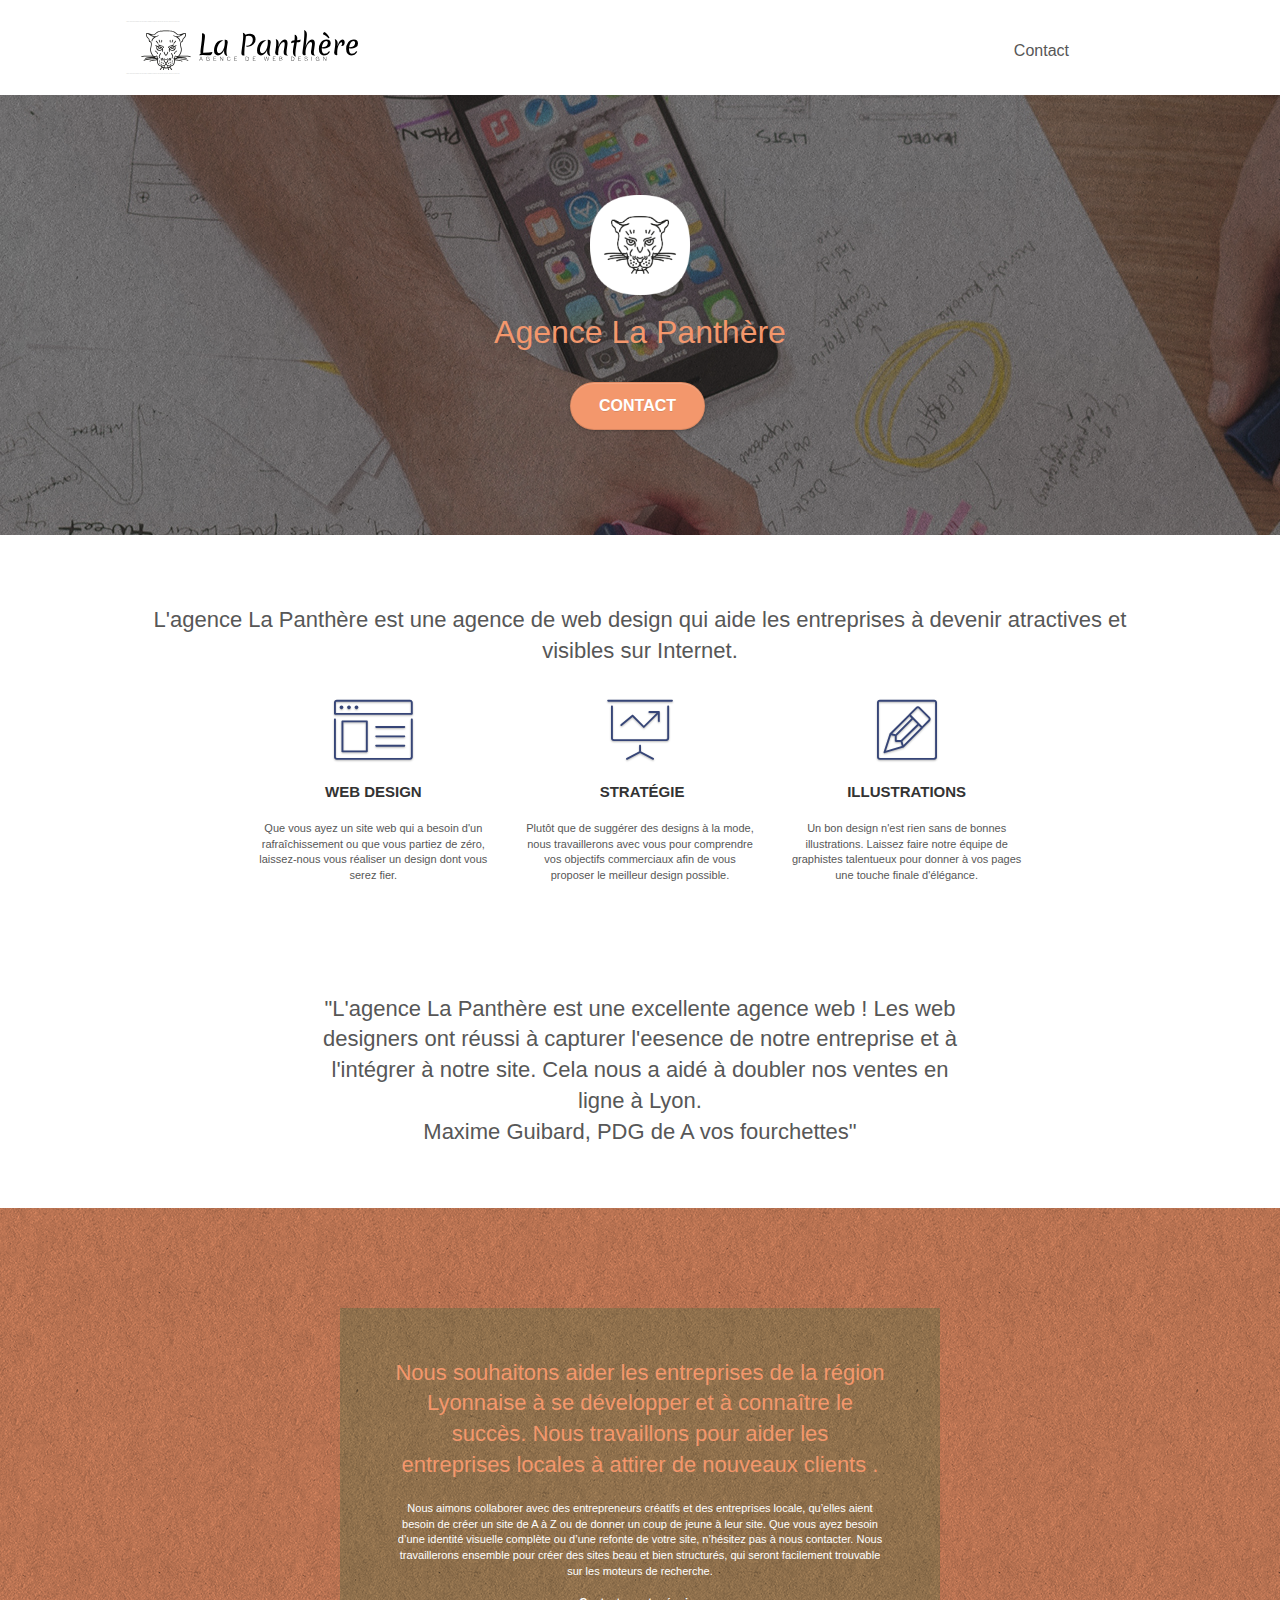
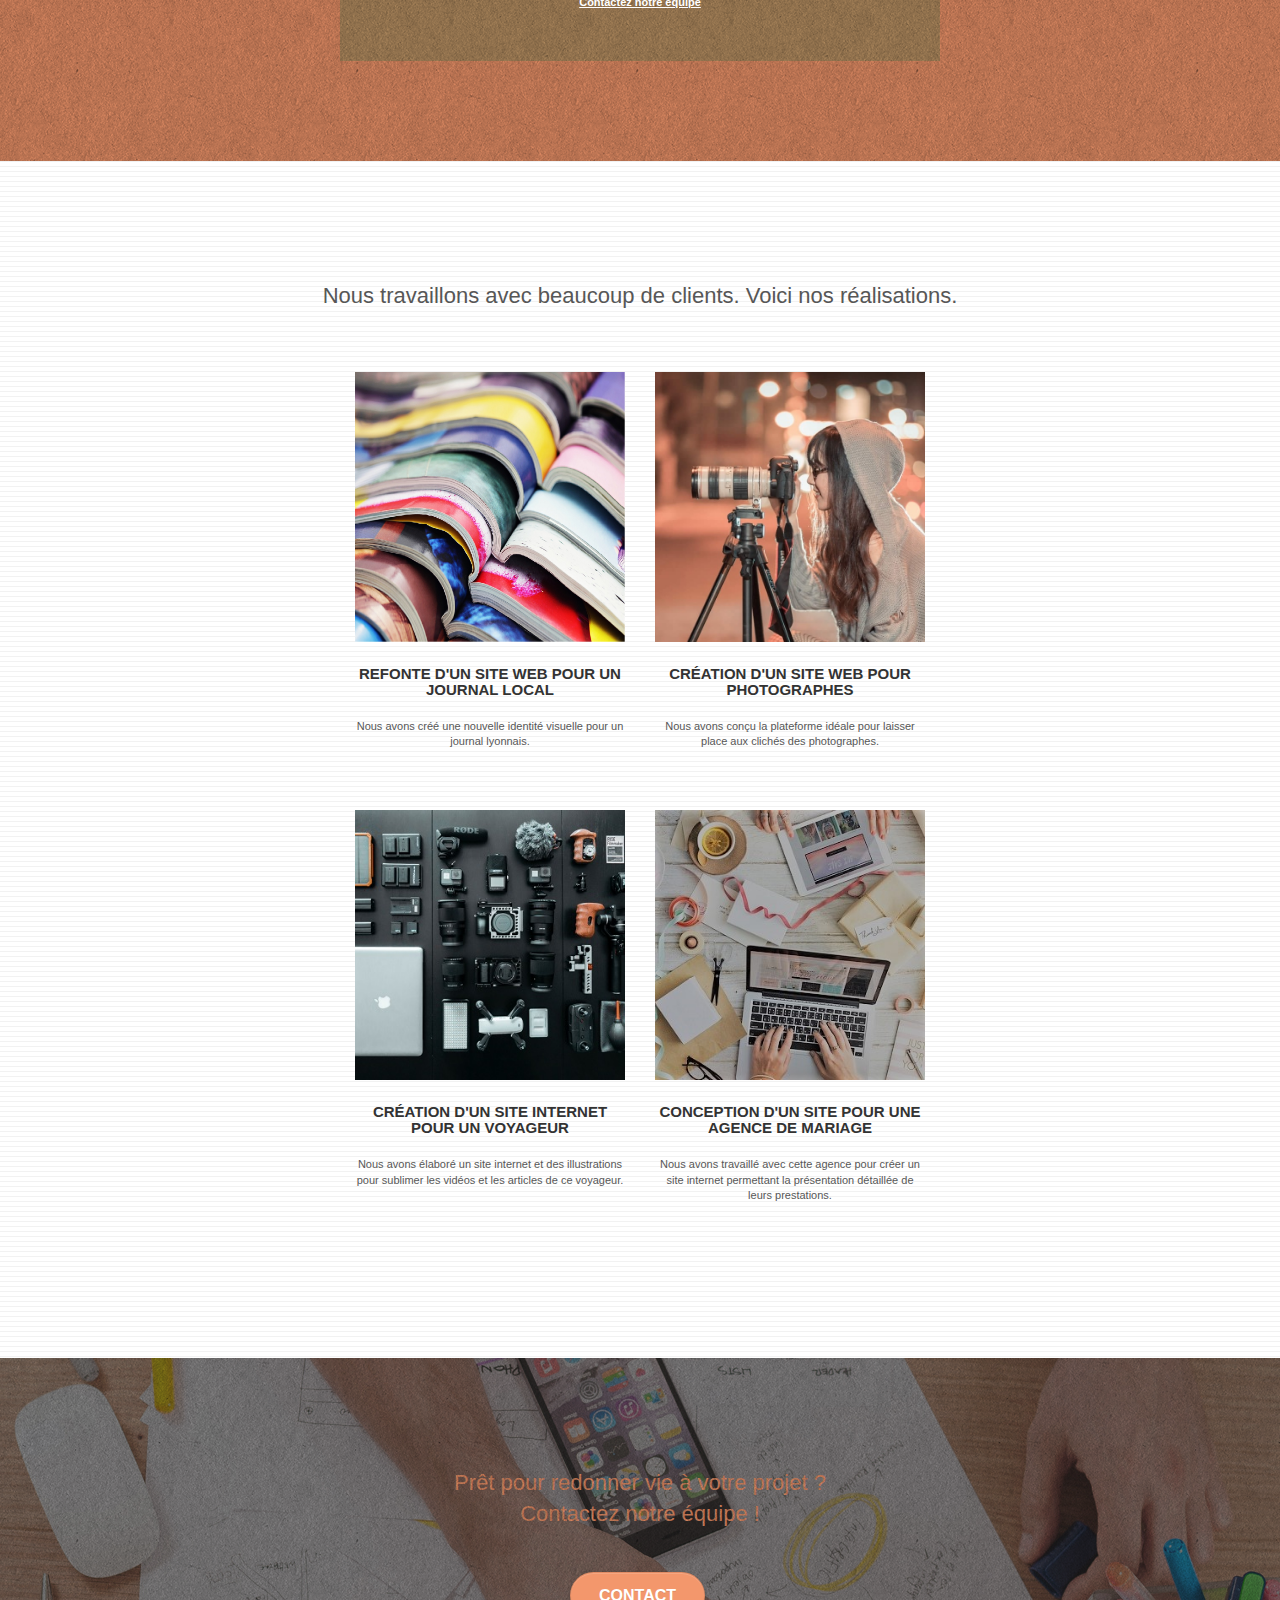
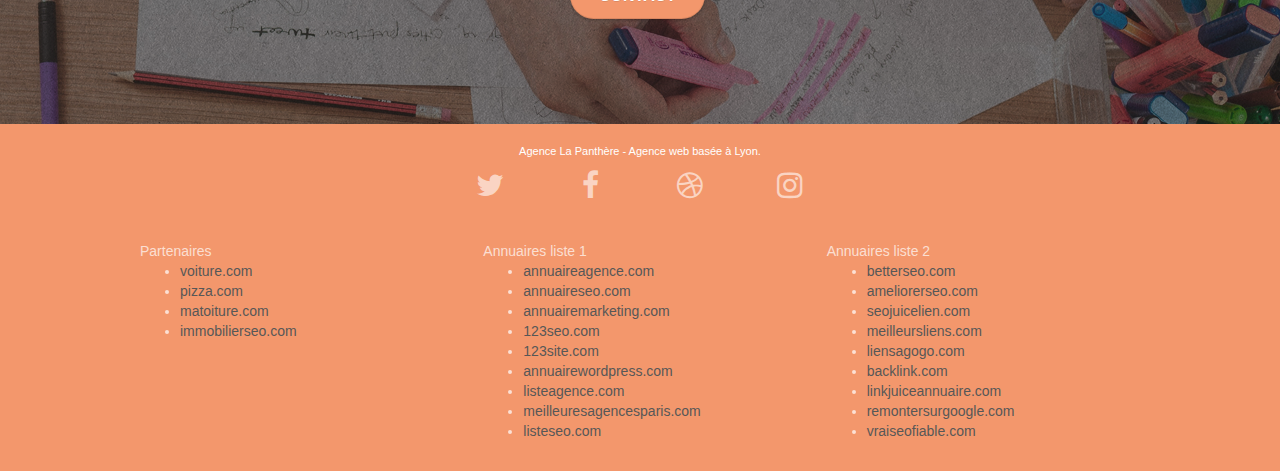
==== index.html @ 924c0bdb "Modification des balises alt des images" ====
<!doctype html>
<html lang="Default">
<head>
    <meta charset="utf-8">
    <meta name="keywords" content="seo, google, site web, site internet, agence design paris, agence design, agence design,agence design,agence design,agence design,agence design,agence design,agence design,agence design">
    <meta name="robots" content="index"/>
    <meta name="viewport" content="width=device-width, initial-scale=1.0, viewport-fit=cover">
    <link rel="shortcut icon" type="image/png" href="favicon.jpg">
    
	<link rel="stylesheet" type="text/css" href="./css/bootstrap.css">
	<link rel="stylesheet" type="text/css" href="style.css">
	<link rel="stylesheet" type="text/css" href="./css/font-awesome.css">
	<link rel="stylesheet" type="text/css" href="./css/et-line.css">
	
    
	<script src="./js/jquery-2.1.0.js"></script>
	<script src="./js/bootstrap.js"></script>
	<script src="./js/blocs.js"></script>
	<script src="./js/jquery.touchSwipe.js" defer></script>
	<script src="./js/gmaps.js"></script>

    <title>La Panthère - Agence de Webdesign Lyon</title>
	<meta name="description" content="Vous souhaitez créer et optimiser votre site internet ? Notre agence de webdesign lyonnaise vous accompagne dans la création de votre site, du design au référencement en passant par l'identité visuelle.">
    
<!-- Analytics -->
 
<!-- Analytics END -->
    
</head>
<body>
<!-- Principal conteneur -->
<div class="page-container">
    
<!-- bloc-0 -->
<div class="bloc bgc-white l-bloc " id="bloc-0">
	<div class="container bloc-sm">

		<nav class="navbar row">
			<div class="navbar-header">
				<div class="keywords" style="color:#cccccc;font-size:1px;">Agence web à paris, stratégie web, web design, illustrations, design de site web, site web, web, internet, site internet, site</div>
				<a class="navbar-brand" href="index.html"><img src="img/agence-la-panthere-monochrome.svg" alt="Logo de l'agence La Panthère avec une tête de panthère" height="40" /></a>
				<div class="keywords" style="color:#cccccc;font-size:1px;">Agence web à paris, stratégie web, web design, illustrations, design de site web, site web, web, internet, site internet, site</div>
				<button id="nav-toggle" type="button" class="ui-navbar-toggle navbar-toggle" data-toggle="collapse" data-target=".navbar-1">
					<span class="sr-only">Toggle navigation</span><span class="icon-bar"></span><span class="icon-bar"></span><span class="icon-bar"></span>
				</button>
			</div>
			<div class="collapse navbar-collapse navbar-1 special-dropdown-nav">
				<ul class="site-navigation nav navbar-nav">
					<li>
						<a href="contact.html">Contact</a>
					</li>
				</ul>
			</div>
		</nav>
	</div>
</div>
<!-- bloc-0 END -->

<!-- bloc-1-presentation -->
<div class="bloc bgc-dark-slate-blue bg-banniere d-bloc bg-t-edge bloc-bg-texture texture-paper b-parallax" id="bloc-1-hero">
	<div class="container bloc-lg">
		<div class="row tight-width-whitespace">
			<div class="col-sm-12">
				<img src="img/logo.png" class="center-block image-resize-mode" width="100" alt="Logo de l'agence La Panthère avec une tête de panthère" />
				<h1 class="text-center hero-bloc-text tc-white ">
					Agence La Panthère
				</h1>
				<div class="text-center">
					<a href="contact.html" class="btn btn-lg btn-clean btn-rd cta-hero btn-atomic-tangerine" id="cta-hero">Contact</a>
				</div>
			</div>
		</div>
	</div>
</div>
<!-- bloc-1-presentation END -->

<!-- bloc-2-services -->
<div class="bloc bgc-white l-bloc" id="bloc-2-services">
	<div class="container bloc-md">
		<div class="row">
			<div class="col-sm-12 text-center">
				<h2> L'agence La Panthère est une agence de web design qui aide les entreprises à devenir atractives et visibles sur Internet.</h2>
			</div>
		</div>
		<div class="row voffset-lg med-width-whitespace">
			<div class="col-sm-4">
				<div class="text-center">
					<span class="et-icon-browser sm-shadow icon-dark-slate-blue icons icon-lg"></span>
				</div>
				<h3 class="mg-md text-center">
					Web design
				</h3>
				<p class="text-center ">
					Que vous ayez un site web qui a besoin d'un rafraîchissement ou que vous partiez de zéro, laissez-nous vous réaliser un design dont vous serez fier.
				</p>
			</div>
			<div class="col-sm-4">
				<div class="text-center">
					<span class="et-icon-presentation sm-shadow icon-dark-slate-blue icons icon-lg"></span>
				</div>
				<h3 class="mg-md text-center">
					&nbsp;Stratégie
				</h3>
				<p class="text-center ">
					Plutôt que de suggérer des designs à la mode, nous travaillerons avec vous pour comprendre vos objectifs commerciaux afin de vous proposer le meilleur design possible.<br>
				</p>
			</div>
			<div class="col-sm-4">
				<div class="text-center">
					<span class="et-icon-edit sm-shadow icon-dark-slate-blue icons icon-lg"></span>
				</div>
				<h3 class="mg-md text-center">
					Illustrations
				</h3>
				<p class="text-center ">
					Un bon design n'est rien sans de bonnes illustrations. Laissez faire notre équipe de graphistes talentueux pour donner à vos pages une touche finale d'élégance.
				</p>
			</div>
		</div>
		<div class="row voffset-lg voffset">
			<div class="col-xs-12 col-md-8 col-md-offset-2 text-center">
				<h2> "L'agence La Panthère est une excellente agence web ! Les web designers ont réussi à capturer l'eesence de notre entreprise et à l'intégrer à notre site. Cela nous a aidé à doubler nos ventes en ligne à Lyon.</br>
					Maxime Guibard, PDG de A vos fourchettes"
				</h2>
			</div>
		</div>
	</div>
</div>
<!-- bloc-2-services END -->

<!-- bloc-3-what-i-do -->
<div class="bloc tc-white bgc-atomic-tangerine bg-presentation d-bloc bloc-bg-texture texture-paper b-parallax" id="bloc-3-what-i-do">
	<div class="container bloc-lg">
		<div class="row tight-width-whitespace black-background">
			<div class="col-sm-12">
				<h2 class="mg-md text-center tc-white">
					Nous souhaitons aider les entreprises de la région Lyonnaise à se développer et à connaître le succès. Nous travaillons pour aider les entreprises locales à attirer de nouveaux clients .<br>
				</h2>
				<p class="text-center white">
					Nous aimons collaborer avec des entrepreneurs créatifs et des entreprises locale, qu’elles aient besoin de créer un site de A à Z ou de donner un coup de jeune à leur site. Que vous ayez besoin d’une identité visuelle complète ou d’une refonte de votre site, n’hésitez pas à nous contacter. Nous travaillerons ensemble pour créer des sites beau et bien structurés, qui seront facilement trouvable sur les moteurs de recherche. <br><br><a class="ltc-white bold-link" href="contact.html">Contactez notre équipe</a><br>
				</p>
			</div>
		</div>
	</div>
</div>
<!-- bloc-3-what-i-do END -->

<!-- bloc-4-portfolio -->
<div class="bloc bgc-white bg-lines-h2-bg bg-repeat l-bloc" id="bloc-4-portfolio">
	<div class="container bloc-lg">
		<div class="row">
			<div class="col-sm-12 text-center">
				<h2> Nous travaillons avec beaucoup de clients. Voici nos réalisations.</h2>
			</div>
		</div>
		<div class="row tight-width-whitespace portfolio-row">
			<div class="col-sm-6">
				<a href="#" data-lightbox="img/1.jpg" data-gallery-id="gallery-1" data-caption="Refonte d'un site web pour un journal local" data-frame="snapshot-lb"><img src="img/1.jpg" alt="pile de livres ouverts" class="img-responsive portfolio-thumb" /></a>
				<h3 class="mg-md text-center">
					Refonte d'un site web pour un journal local
				</h3>
				<p class="text-center">
					Nous avons créé une nouvelle identité visuelle pour un journal lyonnais.
				</p>
			</div>
			<div class="col-sm-6">
				<a href="#" data-lightbox="img/2.jpg" data-gallery-id="gallery-1" data-caption="Création d'un site web pour photographes" data-frame="snapshot-lb"><img src="img/2.jpg" class="img-responsive portfolio-thumb" alt="Femme photographe qui regarde dans l'objectif d'un appareil photo" /></a>
				<h3 class="mg-md text-center">
					Création d'un site web pour photographes
				</h3>
				<p class="text-center">
					Nous avons conçu la plateforme idéale pour laisser place aux clichés des photographes.
				</p>
			</div>
		</div>
		<div class="row tight-width-whitespace portfolio-row">
			<div class="col-sm-6">
				<a href="#" data-lightbox="img/3.bmp" data-gallery-id="gallery-1" data-caption="Création d'un site internet pour un voyageur" data-frame="snapshot-lb"><img src="img/3.bmp" class="img-responsive portfolio-thumb" alt="Multitude d'appareils utiles à la réalisation de photo et de vidéos."/></a>
				<h3 class="mg-md text-center">
					Création d'un site internet pour un voyageur
				</h3>
				<p class="text-center">
					Nous avons élaboré un site internet et des illustrations pour sublimer les vidéos et les articles de ce voyageur.
				</p>
			</div>
			<div class="col-sm-6">
				<a href="#" data-lightbox="img/4.bmp" data-gallery-id="gallery-1" data-caption="Conception d'un site pour une agence de mariage" data-frame="snapshot-lb"><img src="img/4.bmp" class="img-responsive portfolio-thumb" alt="Table de bureau vue de haut avec deux ordinateurs et de la papeterie" /></a>
				<h3 class="mg-md text-center">
					Conception d'un site pour une agence de mariage
				</h3>
				<p class="text-center">
					Nous avons travaillé avec cette agence pour créer un site internet permettant la présentation détaillée de leurs prestations.
				</p>
			</div>
		</div>
	</div>
</div>
<!-- bloc-4-portfolio END -->

<!-- bloc-5-cta -->
<div class="bloc bgc-dark-slate-blue bg-banniere d-bloc bloc-bg-texture texture-paper" id="bloc-5-cta">
	<div class="container bloc-lg">
		<div class="row">
			<h2 class="mg-md text-center tc-white">
				Prêt pour redonner vie à votre projet ?<br>Contactez notre équipe !
			</h2>
			<div class="col-sm-12 text-center">
				<a href="page2.html" class="btn btn-atomic-tangerine btn-clean btn-rd btn-lg cta-hero">Contact</a>
			</div>
		</div>
	</div>
</div>
<!-- bloc-5-cta END -->

<!-- Footer - bloc-8 -->
<div class="bloc bgc-atomic-tangerine d-bloc" id="bloc-8">
	<div class="container bloc-sm">
		<div class="row">
			<div class="col-sm-12">
				<p class="text-center white">
					Agence La Panthère - Agence web basée à Lyon.<br>
				</p>
				<div class="row row-no-gutters social">
					<div class="col-sm-3">
						<div class="text-center">
							<a class="social" href="index.html"><span class="fa fa-twitter icon-md"></span></a>
						</div>
					</div>
					<div class="col-sm-3">
						<div class="text-center">
							<a class="social" href="index.html"><span class="fa fa-facebook icon-md"></span></a>
						</div>
					</div>
					<div class="col-sm-3">
						<div class="text-center">
							<a class="social" href="index.html"><span class="fa fa-dribbble icon-md"></span></a>
						</div>
					</div>
					<div class="col-sm-3">
						<div class="text-center">
							<a class="social" href="index.html"><span class="fa fa-instagram icon-md"></span></a>
						</div>
					</div>
					<div class="keywords" style="color:#F3976C;">Agence web à paris, stratégie web, web design, illustrations, design de site web, site web, web, internet, site internet, site</div>
				</div>
				<div class="row">
					<div class="col-sm-4">
						Partenaires
							<ul>
								<li><a href="voiture.com">voiture.com</a></li>
								<li><a href="pizza.com">pizza.com</a></li>
								<li><a href="matoiture.com">matoiture.com</a></li>
								<li><a href="immobilierseo.com">immobilierseo.com</a></li>
							</ul>		
					</div>
					<div class="col-sm-4">
						Annuaires liste 1
						<ul>
							<li><a href="annuaireagence.com">annuaireagence.com</a></li>
							<li><a href="annuaireseo.com">annuaireseo.com</a></li>
							<li><a href="annuairemarketing.com">annuairemarketing.com</a></li>
							<li><a href="123seoture.com">123seo.com</a></li>
							<li><a href="123site.com">123site.com</a></li>
							<li><a href="annuairewordpress.com">annuairewordpress.com</a></li>
							<li><a href="listeagence.com">listeagence.com</a></li>
							<li><a href="meilleuresagencesparis.com">meilleuresagencesparis.com</a></li>
							<li><a href="listeseo.com">listeseo.com</a></li>
						</ul>
					</div>
					<div class="col-sm-4">
						Annuaires liste 2
						<ul>
							<li><a href="betterseo.com">betterseo.com</a></li>
							<li><a href="ameliorerseo.com">ameliorerseo.com</a></li>
							<li><a href="seojuicelien.com">seojuicelien.com</a></li>
							<li><a href="meilleursliens.com">meilleursliens.com</a></li>
							<li><a href="liensagogo.com">liensagogo.com</a></li>
							<li><a href="backlink.com">backlink.com</a></li>
							<li><a href="linkjuiceannuaire.com">linkjuiceannuaire.com</a></li>
							<li><a href="remontersurgoogle.com">remontersurgoogle.com</a></li>
							<li><a href="vraiseofiable.com">vraiseofiable.com</a></li>
						</ul>
					</div>
				</div>
			</div>
		</div>
	</div>
</div>
<!-- Footer - bloc-8 END -->

</div>
<!-- Principal conteneur END -->
    

</body>
</html>
---- style.css ----
body {
    margin: 0;
    padding: 0;
    background: #FFF;
    overflow-x: hidden;
    -webkit-font-smoothing: antialiased;
    -moz-osx-font-smoothing: grayscale;
}

a,
button {
    transition: all .3s ease-in-out;
    outline: none!important;
}

a:hover {
    text-decoration: none;
    cursor: pointer;
}

#page-loading-blocs-notifaction {
    position: fixed;
    top: 0;
    bottom: 0;
    width: 100%;
    z-index: 100000;
    background: #FFFFFF url("img/pageload-spinner.gif") no-repeat center center;
}

.bloc {
    width: 100%;
    clear: both;
    background: 50% 50% no-repeat;
    padding: 0 50px;
    -webkit-background-size: cover;
    -moz-background-size: cover;
    -o-background-size: cover;
    background-size: cover;
    position: relative;
}

.bloc .container {
    padding-left: 0;
    padding-right: 0;
}

.bloc-lg {
    padding: 100px 50px;
}

.bloc-md {
    padding: 50px;
}

.bloc-sm {
    padding: 20px 50px;
}

.bg-center,
.bg-l-edge,
.bg-r-edge,
.bg-t-edge,
.bg-b-edge,
.bg-tl-edge,
.bg-bl-edge,
.bg-tr-edge,
.bg-br-edge,
.bg-repeat {
    -webkit-background-size: auto!important;
    -moz-background-size: auto!important;
    -o-background-size: auto!important;
    background-size: auto!important;
}

.bg-repeat {
    background: repeat;
}

.bg-t-edge {
    background: top no-repeat;
}

.bloc-bg-texture::before {
    content: "";
    background-size: 2px 2px;
    position: absolute;
    top: 0;
    bottom: 0;
    left: 0;
    right: 0;
}

.texture-paper::before {
    background: url("img/texture-paper.png");
    background-size: 280px 280px;
}

.b-parallax {
    background-attachment: fixed;
}

.d-bloc {
    color: rgba(255, 255, 255, .7);
}

.d-bloc button:hover {
    color: rgba(255, 255, 255, .9);
}

.d-bloc .icon-round,
.d-bloc .icon-square,
.d-bloc .icon-rounded,
.d-bloc .icon-semi-rounded-a,
.d-bloc .icon-semi-rounded-b {
    border-color: rgba(255, 255, 255, .9);
}

.d-bloc .divider-h span {
    border-color: rgba(255, 255, 255, .2);
}

.d-bloc .a-btn,
.d-bloc .navbar a,
.d-bloc .navbar-brand,
.d-bloc a .icon-sm,
.d-bloc a .icon-md,
.d-bloc a .icon-lg,
.d-bloc a .icon-xl,
.d-bloc h1 a,
.d-bloc h2 a,
.d-bloc h3 a,
.d-bloc h4 a,
.d-bloc h5 a,
.d-bloc h6 a,
.d-bloc p a {
    color: rgba(255, 255, 255, .6);
}

.d-bloc .a-btn:hover,
.d-bloc .navbar a:hover,
.d-bloc .navbar-brand:hover,
.d-bloc a:hover .icon-sm,
.d-bloc a:hover .icon-md,
.d-bloc a:hover .icon-lg,
.d-bloc a:hover .icon-xl,
.d-bloc h1 a:hover,
.d-bloc h2 a:hover,
.d-bloc h3 a:hover,
.d-bloc h4 a:hover,
.d-bloc h5 a:hover,
.d-bloc h6 a:hover,
.d-bloc p a:hover {
    color: rgba(255, 255, 255, 1);
}

.d-bloc .navbar-toggle .icon-bar {
    background: rgba(255, 255, 255, 1);
}

.d-bloc .btn-wire,
.d-bloc .btn-wire:hover {
    color: rgba(255, 255, 255, 1);
    border-color: rgba(255, 255, 255, 1);
}

.d-bloc .panel {
    color: rgba(0, 0, 0, .5);
}

.d-bloc .panel button:hover {
    color: rgba(0, 0, 0, .7);
}

.d-bloc .panel icon {
    border-color: rgba(0, 0, 0, .7);
}

.d-bloc .panel .divider-h span {
    border-color: rgba(0, 0, 0, .1);
}

.d-bloc .panel .a-btn {
    color: rgba(0, 0, 0, .6);
}

.d-bloc .panel .a-btn:hover {
    color: rgba(0, 0, 0, 1);
}

.d-bloc .panel .btn-wire,
.d-bloc .panel .btn-wire:hover {
    color: rgba(0, 0, 0, .7);
    border-color: rgba(0, 0, 0, .3);
}

.d-bloc .panel,
.l-bloc {
    color: rgba(0, 0, 0, .5);
}

.d-bloc .panel button:hover,
.l-bloc button:hover {
    color: rgba(0, 0, 0, .7);
}

.l-bloc .icon-round,
.l-bloc .icon-square,
.l-bloc .icon-rounded,
.l-bloc .icon-semi-rounded-a,
.l-bloc .icon-semi-rounded-b {
    border-color: rgba(0, 0, 0, .7);
}

.d-bloc .panel .divider-h span,
.l-bloc .divider-h span {
    border-color: rgba(0, 0, 0, .1);
}

.d-bloc .panel .a-btn,
.l-bloc .a-btn,
.l-bloc .navbar a,
.l-bloc .navbar-brand,
.l-bloc a .icon-sm,
.l-bloc a .icon-md,
.l-bloc a .icon-lg,
.l-bloc a .icon-xl,
.l-bloc h1 a,
.l-bloc h2 a,
.l-bloc h3 a,
.l-bloc h4 a,
.l-bloc h5 a,
.l-bloc h6 a,
.l-bloc p a {
    color: rgba(0, 0, 0, .6);
}

.d-bloc .panel .a-btn:hover,
.l-bloc .a-btn:hover,
.l-bloc .navbar a:hover,
.l-bloc .navbar-brand:hover,
.l-bloc a:hover .icon-sm,
.l-bloc a:hover .icon-md,
.l-bloc a:hover .icon-lg,
.l-bloc a:hover .icon-xl,
.l-bloc h1 a:hover,
.l-bloc h2 a:hover,
.l-bloc h3 a:hover,
.l-bloc h4 a:hover,
.l-bloc h5 a:hover,
.l-bloc h6 a:hover,
.l-bloc p a:hover {
    color: rgba(0, 0, 0, 1);
}

.l-bloc .navbar-toggle .icon-bar {
    color: rgba(0, 0, 0, .6);
}

.d-bloc .panel .btn-wire,
.d-bloc .panel .btn-wire:hover,
.l-bloc .btn-wire,
.l-bloc .btn-wire:hover {
    color: rgba(0, 0, 0, .7);
    border-color: rgba(0, 0, 0, .3);
}

.voffset {
    margin-top: 30px;
}

.voffset-lg {
    margin-top: 80px;
}

.row-no-gutters {
    margin-right: 0;
    margin-left: 0;
}

.row.row-no-gutters > [class^="col-"],
.row.row-no-gutters > [class*=" col-"] {
    padding-right: 0;
    padding-left: 0;
}

#bloc-1-hero h1 {
    font-size: 32px;
}

.navbar {
    margin-bottom: 0;
    z-index: 1;
}

.navbar-brand {
    height: auto;
    padding: 3px 15px;
    font-size: 25px;
    font-weight: normal;
    font-weight: 600;
    line-height: 44px;
}

.navbar-brand img {
    max-height: 200px;
    margin: 0 5px 0 0;
    display: inline;
}

.navbar-brand img[src$=svg] {
    min-width: 100px;
}

.nav-center .navbar-brand img {
    margin: 0;
}

.navbar .nav {
    padding-top: 2px;
    float: right;
    z-index: 1;
}

.nav > li {
    float: left;
    margin-top: 4px;
    font-size: 16px;
    margin-left:60px;
}

.navbar-nav .open .dropdown-menu > li > a {
    text-align: inherit;
}

.nav > li a:hover,
.nav > li a:focus {
    background: transparent;
}

.navbar-toggle {
    margin: 10px 10px 0 0;
    border: 0px;
}

.navbar-toggle:hover {
    background: transparent!important;
}

.navbar-toggle .icon-bar {
    background-color: rgba(0, 0, 0, .5);
    width: 26px;
}

.nav-invert .navbar .nav {
    float: left;
}

.nav-invert .navbar-header,
.nav-invert .navbar-brand {
    float: right;
    position: relative;
    z-index: 2;
}

@media (min-width: 768px) {
    .site-navigation {
        position: absolute;
        top: 50%;
        right: 70px;
        transform: translate(0, -50%);
        -webkit-transform: translateY(-50%);
    }
    .nav > li .dropdown-menu a,
    .nav > li .dropdown-menu a:hover {
        color: #484848;
    }
    .nav-invert .site-navigation {
        left: 0;
        right: 0;
    }
    .nav-center {
        text-align: center;
    }
    .nav-center .navbar-header {
        width: 100%;
    }
    .nav-center .navbar-header,
    .nav-center .navbar-brand,
    .nav-center .nav > li {
        float: none;
        display: inline-block;
    }
    .nav-center .site-navigation {
        position: relative;
        width: 100%;
        right: 70px;
        margin-right: 0px;
        margin-top: 20px;
    }
    .nav-center.mini-nav .navbar-toggle {
        float: none;
        margin: 10px auto 0;
    }
}

.nav > li > .dropdown a {
    background: none!important;
    display: block;
    padding: 14px 15px;
}

nav .caret {
    margin: 0 5px;
}

.dropdown-menu .dropdown-menu {
    top: -8px;
    left: 100%;
}

.dropdown-menu .dropmenu-flow-right {
    top: 100%;
    left: 0;
    margin-left: -1px;
    border-top-left-radius: 0;
    border-top-right-radius: 0;
}

.dropdown-menu .dropdown span {
    border: 4px solid black;
    border-top-color: transparent;
    border-right-color: transparent;
    border-bottom-color: transparent;
    margin: 6px -5px 0 0!important;
    float: right;
}

.mg-md {
    margin-top: 10px;
    margin-bottom: 20px;
}

.mg-lg {
    margin-top: 10px;
    margin-bottom: 40px;
}

.btn {
    margin: 0 5px 5px 0;
}

.btn.pull-right {
    margin: 0 0 5px 5px;
}

.btn-d,
.btn-d:hover,
.btn-d:focus {
    color: #FFF;
    background: rgba(0, 0, 0, .3);
}

button {
    outline: none!important;
}

.btn-rd {
    border-radius: 40px;
}

.btn-clean {
    border: 1px solid rgba(0, 0, 0, .08);
    border-bottom-color: rgba(0, 0, 0, .1);
    text-shadow: 0 1px 0 rgba(0, 0, 1, .1);
    box-shadow: 0 1px 3px rgba(0, 0, 1, .25), inset 0 1px 0 0 rgba(255, 255, 255, .15);
}

.icon-md {
    font-size: 30px!important;
}

.icon-lg {
    font-size: 60px!important;
}

.sm-shadow {
    text-shadow: 0 1px 2px rgba(0, 0, 0, .3);
}

.panel-sq,
.panel-sq .panel-heading,
.panel-sq .panel-footer {
    border-radius: 0;
}

.panel-rd {
    border-radius: 30px;
}

.panel-rd .panel-heading {
    border-radius: 29px 29px 0 0;
}

.panel-rd .panel-footer {
    border-radius: 0 0 29px 29px;
}

.form-control {
    border-color: rgba(0, 0, 0, .1);
    box-shadow: none;
}

.scrollToTop {
    width: 40px;
    height: 40px;
    position: fixed;
    bottom: 20px;
    right: 20px;
    opacity: 0;
    z-index: 500;
    transition: all .3s ease-in-out;
}

.scrollToTop span {
    margin-top: 6px;
}

.showScrollTop {
    font-size: 14px;
    opacity: 1;
}

a[data-lightbox] {
    position: relative;
    display: block;
    text-align: center;
}

a[data-lightbox]:hover::before {
    content: "+";
    font-family: "HelveticaNeue-Light", "Helvetica Neue Light", "Helvetica Neue", Helvetica, Arial;
    font-size: 32px;
    width: 50px;
    height: 50px;
    margin-left: -25px;
    border-radius: 50%;
    background: rgba(0, 0, 0, .6);
    color: #FFF;
    font-weight: 100;
    z-index: 1;
    position: absolute;
    top: 50%;
    transform: translateY(-50%);
    -webkit-transform: translateY(-50%);
}

a[data-lightbox]:hover img {
    opacity: 0.6;
    -webkit-animation-fill-mode: none;
    animation-fill-mode: none;
}

#lightbox-modal {
    display: flex;
    align-items: center;
}

#lightbox-modal .modal-dialog {
    width: 90%;
    max-width: 900px;
    margin: 0 auto 0;
}

#lightbox-modal .modal-dialog img {
    max-height: 90vh;
    margin: 0 auto;
}

.lightbox-caption {
    padding: 20px;
    color: #FFF;
    background: rgba(0, 0, 0, .5);
    position: absolute;
    left: 15px;
    right: 15px;
    bottom: 5px;
}

.close-lightbox {
    color: #FFF;
    font-size: 30px;
    position: absolute;
    top: 20px;
    right: 20px;
    z-index: 20;
    background: rgba(0, 0, 0, .5);
    border: none;
    line-height: 30px;
    padding: 0 9px 5px;
    opacity: 0.3;
}

.close-lightbox:hover,
.next-lightbox:hover,
.prev-lightbox:hover {
    opacity: 1.0;
    color: #FFF;
}

.next-lightbox,
.prev-lightbox {
    font-size: 20px;
    color: rgba(255, 255, 255, .9);
    background: rgba(0, 0, 0, .5);
    transition: all .2s ease-in-out;
    position: absolute;
    top: 45%;
    z-index: 1;
    opacity: 0.4;
}

.next-lightbox {
    padding: 6px 8px 1px 13px;
    right: 25px;
}

.prev-lightbox {
    padding: 6px 13px 1px 10px;
    left: 25px;
}

.snapshot-lb .modal-body {
    padding-bottom: 45px;
}

.snapshot-lb .lightbox-caption {
    padding: 0;
    color: rgba(0, 0, 0, .5);
    background: none;
}

h1,
h2,
h3,
h4,
h5,
h6,
p,
label,
.btn,
a {
    font-family: "helvetica";
    font-weight: 400;
    color: #575757!important;
}

.container {
    max-width: 1000px;
}

.hero-bloc-text {
    font-size: 38px;
}

.hero-bloc-text-sub {
    font-size: 36px;
}

.statement-bloc-text {
    line-height: 26px;
    font-style: italic;
    font-size: 20px;
    text-align: center;
    font-weight: lighter;
    max-width: 520px;
    margin: auto auto auto auto;
}

p {
    font-size: 11px;
}

.tight-width-whitespace {
    max-width: 600px;
    margin: auto auto auto auto;
}

.h1 {
    font-size: 20px;
    font-family: "Open Sans";
}

.cta-hero {
    margin-top: 22px;
    color: #FFFFFF!important;
    text-transform: uppercase;
    padding: 12px 28px 12px 28px;
    font-size: 16px;
    font-weight: 700;
}

.social {
    max-width: 400px;
    margin: auto auto auto auto;
}

h2 {
    font-size: 22px;
    line-height: 1.4em;
}

h3 {
    font-size: 15px;
    text-transform: uppercase;
    font-weight: 700;
    color: #333333!important;
}

.med-width-whitespace {
    max-width: 800px;
    margin: auto auto auto auto;
    box-shadow: 0px 0px 0px #000000;
}

h1 {
    color: #333333!important;
}

h4 {
    color: #333333!important;
}

.icons {
    margin-bottom: 14px;
    margin-top: 24px;
}

.white {
    color: #FFFFFF!important;
}

.portfolio-thumb {
    margin-bottom: 24px;
}

.portfolio-row {
    margin-bottom: 44px;
    margin-top: 50px;
}

.avatar {
    box-shadow: 0px 4px 9px rgba(0, 0, 0, 0.3);
}

.black-background {
    background-color: rgba(165, 147, 99, 0.7);
    padding: 40px 40px 40px 40px;
}

.bold-link {
    font-weight: 900;
    text-decoration: underline!important;
}

.bgc-white {
    background-color: #FFFFFF;
}

.bgc-dark-slate-blue {
    background-color: #364577;
}

.bgc-atomic-tangerine {
    background-color: #F3976C;
}

.tc-white {
    color: #F3976C!important;
}

.btn-atomic-tangerine {
    background: #F3976C;
    color: #FFFFFF!important;
}

.btn-atomic-tangerine:hover {
    background: #c27956!important;
    color: #FFFFFF!important;
}

.ltc-white {
    color: #FFFFFF!important;
}

.ltc-white:hover {
    color: #cccccc!important;
}

.ltc-atomic-tangerine {
    color: #F3976C!important;
}

.ltc-atomic-tangerine:hover {
    color: #c27956!important;
}

.icon-dark-slate-blue {
    color: #364577!important;
    border-color: #364577!important;
}

.bg-dots-bg {
    background-image: url("img/dots-bg.png");
}

.bg-lines-h2-bg {
    background-image: url("img/lines-h2-bg.png");
}

.bg-banniere {
    background-image: url("img/agence-la-panthere.jpg");
}

.bg-presentation {
    background-image: url("img/image-de-presentation.bmp");
}

@media (max-width: 1024px) {
    .bloc {
        padding-left: 20px;
        padding-right: 20px;
    }
    .bloc.full-width-bloc,
    .bloc-tile-2.full-width-bloc .container,
    .bloc-tile-3.full-width-bloc .container,
    .bloc-tile-4.full-width-bloc .container {
        padding-left: 0;
        padding-right: 0;
    }
}

@media (max-width: 992px) and (min-width: 768px) {
    .navbar .nav {
        max-width: 80%
    }
    .nav-center.navbar .nav {
        max-width: 100%
    }
}

@media only screen and (min-device-width: 768px) and (max-device-width: 1024px) and (orientation: landscape) {
    .b-parallax {
        background-attachment: scroll;
    }
}

@media only screen and (min-device-width: 1024px) and (max-device-width: 1366px) and (-webkit-min-device-pixel-ratio: 1.5) {
    .b-parallax {
        background-attachment: scroll;
    }
}

@media (max-width: 991px) {
    .container {
        width: 100%;
    }
    .b-parallax {
        background-attachment: scroll;
    }
    .page-container,
    #hero-bloc {
        overflow-x: hidden;
        position: relative;
    }
    .bloc {
        padding-left: constant(safe-area-inset-left);
        padding-right: constant(safe-area-inset-right);
    }
    .bloc-group,
    .bloc-group .bloc {
        display: block;
        width: 100%;
    }
    .bloc-fill-screen .fill-bloc-top-edge,
    .bloc-fill-screen .fill-bloc-bottom-edge {
        padding: 0 20px;
        padding-left: constant(safe-area-inset-left);
        padding-right: constant(safe-area-inset-right);
    }
}

@media (max-width: 767px) {
    .page-container {
        overflow-x: hidden;
        position: relative;
    }
    h1,
    h2,
    h3,
    h4,
    h5,
    h6,
    p,
    #disqus_thread {
        padding-left: 10px!important;
        padding-right: 10px!important;
    }
    .b-parallax {
        background-attachment: scroll;
    }
    .navbar .nav {
        padding-top: 0;
        border-top: 1px solid rgba(0, 0, 0, .2);
        float: none!important;
    }
    .navbar.row {
        margin-left: 0;
        margin-right: 0;
    }
    .site-navigation {
        position: inherit;
        transform: none;
        -webkit-transform: none;
        -ms-transform: none;
    }
    .nav > li {
        margin-top: 0;
        border-bottom: 1px solid rgba(0, 0, 0, .1);
        background: rgba(0, 0, 0, .05);
        text-align: left;
        padding-left: 15px;
        width: 100%;
    }
    .nav > li:hover {
        background: rgba(0, 0, 0, .08);
    }
    .dropdown .dropdown a .caret {
        float: none;
        margin: 5px 0 0 10px!important;
        border: 4px solid black;
        border-bottom-color: transparent;
        border-right-color: transparent;
        border-left-color: transparent;
    }
    #hero-bloc .navbar .nav {
        background: rgba(0, 0, 0, .8);
    }
    #hero-bloc .navbar .nav a {
        color: rgba(255, 255, 255, .6);
    }
    .hero {
        padding: 50px 0;
    }
    .hero-nav {
        left: -1px;
        right: -1px;
    }
    .navbar-collapse {
        padding: 0;
        overflow-x: hidden;
        -webkit-box-shadow: none;
        box-shadow: none;
    }
    .navbar-brand img {
        max-height: 40px;
        width: auto;
    }
    .nav-invert .navbar-header {
        float: none;
        width: 100%;
    }
    .nav-invert .navbar-toggle {
        float: left;
        margin-left: 10px;
    }
    .bloc {
        padding-left: 0;
        padding-right: 0;
    }
    .bloc-xxl,
    .bloc-xl,
    .bloc-lg {
        padding: 40px 0;
    }
    .bloc-sm,
    .bloc-md {
        padding-left: 0;
        padding-right: 0;
    }
    .bloc-tile-2 .container,
    .bloc-tile-3 .container,
    .bloc-tile-4 .container,
    .bloc-fill-screen .fill-bloc-top-edge,
    .bloc-fill-screen .fill-bloc-bottom-edge {
        padding-left: 0;
        padding-right: 0;
    }
    .a-block {
        padding: 0 10px;
    }
    .btn-dwn {
        display: none;
    }
    .voffset {
        margin-top: 5px;
    }
    .voffset-md {
        margin-top: 20px;
    }
    .voffset-lg {
        margin-top: 30px;
    }
    form {
        padding: 5px;
    }
    .close-lightbox {
        display: inline-block;
    }
    .blocsapp-device-iphone5 {
        background-size: 216px 425px;
        padding-top: 60px;
        width: 216px;
        height: 425px;
    }
    .blocsapp-device-iphone5 img {
        width: 180px;
        height: 320px;
    }
}

@media (max-width: 400px) {
    .bloc {
        padding-left: 0;
        padding-right: 0;
    }
}

@media (max-width: 767px) {
    .bloc-mob-center-text {
        text-align: center;
    }
}
---- css/et-line.css ----
@font-face {
    font-family: et-line;
    src: url(../fonts/et-line.eot);
    src: url(../fonts/et-line.eot?#iefix) format('embedded-opentype'), url(../fonts/et-line.woff) format('woff'), url(../fonts/et-line.ttf) format('truetype'), url(../fonts/et-line.svg#et-line) format('svg');
    font-weight: 400;
    font-style: normal
}

.et-icon-adjustments,
.et-icon-alarmclock,
.et-icon-anchor,
.et-icon-aperture,
.et-icon-attachment,
.et-icon-bargraph,
.et-icon-basket,
.et-icon-beaker,
.et-icon-bike,
.et-icon-book-open,
.et-icon-briefcase,
.et-icon-browser,
.et-icon-calendar,
.et-icon-camera,
.et-icon-caution,
.et-icon-chat,
.et-icon-circle-compass,
.et-icon-clipboard,
.et-icon-clock,
.et-icon-cloud,
.et-icon-compass,
.et-icon-desktop,
.et-icon-dial,
.et-icon-document,
.et-icon-documents,
.et-icon-download,
.et-icon-dribbble,
.et-icon-edit,
.et-icon-envelope,
.et-icon-expand,
.et-icon-facebook,
.et-icon-flag,
.et-icon-focus,
.et-icon-gears,
.et-icon-genius,
.et-icon-gift,
.et-icon-global,
.et-icon-globe,
.et-icon-googleplus,
.et-icon-grid,
.et-icon-happy,
.et-icon-hazardous,
.et-icon-heart,
.et-icon-hotairballoon,
.et-icon-hourglass,
.et-icon-key,
.et-icon-laptop,
.et-icon-layers,
.et-icon-lifesaver,
.et-icon-lightbulb,
.et-icon-linegraph,
.et-icon-linkedin,
.et-icon-lock,
.et-icon-magnifying-glass,
.et-icon-map,
.et-icon-map-pin,
.et-icon-megaphone,
.et-icon-mic,
.et-icon-mobile,
.et-icon-newspaper,
.et-icon-notebook,
.et-icon-paintbrush,
.et-icon-paperclip,
.et-icon-pencil,
.et-icon-phone,
.et-icon-picture,
.et-icon-pictures,
.et-icon-piechart,
.et-icon-presentation,
.et-icon-pricetags,
.et-icon-printer,
.et-icon-profile-female,
.et-icon-profile-male,
.et-icon-puzzle,
.et-icon-quote,
.et-icon-recycle,
.et-icon-refresh,
.et-icon-ribbon,
.et-icon-rss,
.et-icon-sad,
.et-icon-scissors,
.et-icon-scope,
.et-icon-search,
.et-icon-shield,
.et-icon-speedometer,
.et-icon-strategy,
.et-icon-streetsign,
.et-icon-tablet,
.et-icon-target,
.et-icon-telescope,
.et-icon-toolbox,
.et-icon-tools,
.et-icon-tools-2,
.et-icon-trophy,
.et-icon-tumblr,
.et-icon-twitter,
.et-icon-upload,
.et-icon-video,
.et-icon-wallet,
.et-icon-wine {
    font-family: et-line;
    speak: none;
    font-style: normal;
    font-weight: 400;
    font-variant: normal;
    text-transform: none;
    line-height: 1;
    -webkit-font-smoothing: antialiased;
    -moz-osx-font-smoothing: grayscale;
    display: inline-block
}

.et-icon-mobile:before {
    content: "\e000"
}

.et-icon-laptop:before {
    content: "\e001"
}

.et-icon-desktop:before {
    content: "\e002"
}

.et-icon-tablet:before {
    content: "\e003"
}

.et-icon-phone:before {
    content: "\e004"
}

.et-icon-document:before {
    content: "\e005"
}

.et-icon-documents:before {
    content: "\e006"
}

.et-icon-search:before {
    content: "\e007"
}

.et-icon-clipboard:before {
    content: "\e008"
}

.et-icon-newspaper:before {
    content: "\e009"
}

.et-icon-notebook:before {
    content: "\e00a"
}

.et-icon-book-open:before {
    content: "\e00b"
}

.et-icon-browser:before {
    content: "\e00c"
}

.et-icon-calendar:before {
    content: "\e00d"
}

.et-icon-presentation:before {
    content: "\e00e"
}

.et-icon-picture:before {
    content: "\e00f"
}

.et-icon-pictures:before {
    content: "\e010"
}

.et-icon-video:before {
    content: "\e011"
}

.et-icon-camera:before {
    content: "\e012"
}

.et-icon-printer:before {
    content: "\e013"
}

.et-icon-toolbox:before {
    content: "\e014"
}

.et-icon-briefcase:before {
    content: "\e015"
}

.et-icon-wallet:before {
    content: "\e016"
}

.et-icon-gift:before {
    content: "\e017"
}

.et-icon-bargraph:before {
    content: "\e018"
}

.et-icon-grid:before {
    content: "\e019"
}

.et-icon-expand:before {
    content: "\e01a"
}

.et-icon-focus:before {
    content: "\e01b"
}

.et-icon-edit:before {
    content: "\e01c"
}

.et-icon-adjustments:before {
    content: "\e01d"
}

.et-icon-ribbon:before {
    content: "\e01e"
}

.et-icon-hourglass:before {
    content: "\e01f"
}

.et-icon-lock:before {
    content: "\e020"
}

.et-icon-megaphone:before {
    content: "\e021"
}

.et-icon-shield:before {
    content: "\e022"
}

.et-icon-trophy:before {
    content: "\e023"
}

.et-icon-flag:before {
    content: "\e024"
}

.et-icon-map:before {
    content: "\e025"
}

.et-icon-puzzle:before {
    content: "\e026"
}

.et-icon-basket:before {
    content: "\e027"
}

.et-icon-envelope:before {
    content: "\e028"
}

.et-icon-streetsign:before {
    content: "\e029"
}

.et-icon-telescope:before {
    content: "\e02a"
}

.et-icon-gears:before {
    content: "\e02b"
}

.et-icon-key:before {
    content: "\e02c"
}

.et-icon-paperclip:before {
    content: "\e02d"
}

.et-icon-attachment:before {
    content: "\e02e"
}

.et-icon-pricetags:before {
    content: "\e02f"
}

.et-icon-lightbulb:before {
    content: "\e030"
}

.et-icon-layers:before {
    content: "\e031"
}

.et-icon-pencil:before {
    content: "\e032"
}

.et-icon-tools:before {
    content: "\e033"
}

.et-icon-tools-2:before {
    content: "\e034"
}

.et-icon-scissors:before {
    content: "\e035"
}

.et-icon-paintbrush:before {
    content: "\e036"
}

.et-icon-magnifying-glass:before {
    content: "\e037"
}

.et-icon-circle-compass:before {
    content: "\e038"
}

.et-icon-linegraph:before {
    content: "\e039"
}

.et-icon-mic:before {
    content: "\e03a"
}

.et-icon-strategy:before {
    content: "\e03b"
}

.et-icon-beaker:before {
    content: "\e03c"
}

.et-icon-caution:before {
    content: "\e03d"
}

.et-icon-recycle:before {
    content: "\e03e"
}

.et-icon-anchor:before {
    content: "\e03f"
}

.et-icon-profile-male:before {
    content: "\e040"
}

.et-icon-profile-female:before {
    content: "\e041"
}

.et-icon-bike:before {
    content: "\e042"
}

.et-icon-wine:before {
    content: "\e043"
}

.et-icon-hotairballoon:before {
    content: "\e044"
}

.et-icon-globe:before {
    content: "\e045"
}

.et-icon-genius:before {
    content: "\e046"
}

.et-icon-map-pin:before {
    content: "\e047"
}

.et-icon-dial:before {
    content: "\e048"
}

.et-icon-chat:before {
    content: "\e049"
}

.et-icon-heart:before {
    content: "\e04a"
}

.et-icon-cloud:before {
    content: "\e04b"
}

.et-icon-upload:before {
    content: "\e04c"
}

.et-icon-download:before {
    content: "\e04d"
}

.et-icon-target:before {
    content: "\e04e"
}

.et-icon-hazardous:before {
    content: "\e04f"
}

.et-icon-piechart:before {
    content: "\e050"
}

.et-icon-speedometer:before {
    content: "\e051"
}

.et-icon-global:before {
    content: "\e052"
}

.et-icon-compass:before {
    content: "\e053"
}

.et-icon-lifesaver:before {
    content: "\e054"
}

.et-icon-clock:before {
    content: "\e055"
}

.et-icon-aperture:before {
    content: "\e056"
}

.et-icon-quote:before {
    content: "\e057"
}

.et-icon-scope:before {
    content: "\e058"
}

.et-icon-alarmclock:before {
    content: "\e059"
}

.et-icon-refresh:before {
    content: "\e05a"
}

.et-icon-happy:before {
    content: "\e05b"
}

.et-icon-sad:before {
    content: "\e05c"
}

.et-icon-facebook:before {
    content: "\e05d"
}

.et-icon-twitter:before {
    content: "\e05e"
}

.et-icon-googleplus:before {
    content: "\e05f"
}

.et-icon-rss:before {
    content: "\e060"
}

.et-icon-tumblr:before {
    content: "\e061"
}

.et-icon-linkedin:before {
    content: "\e062"
}

.et-icon-dribbble:before {
    content: "\e063"
}
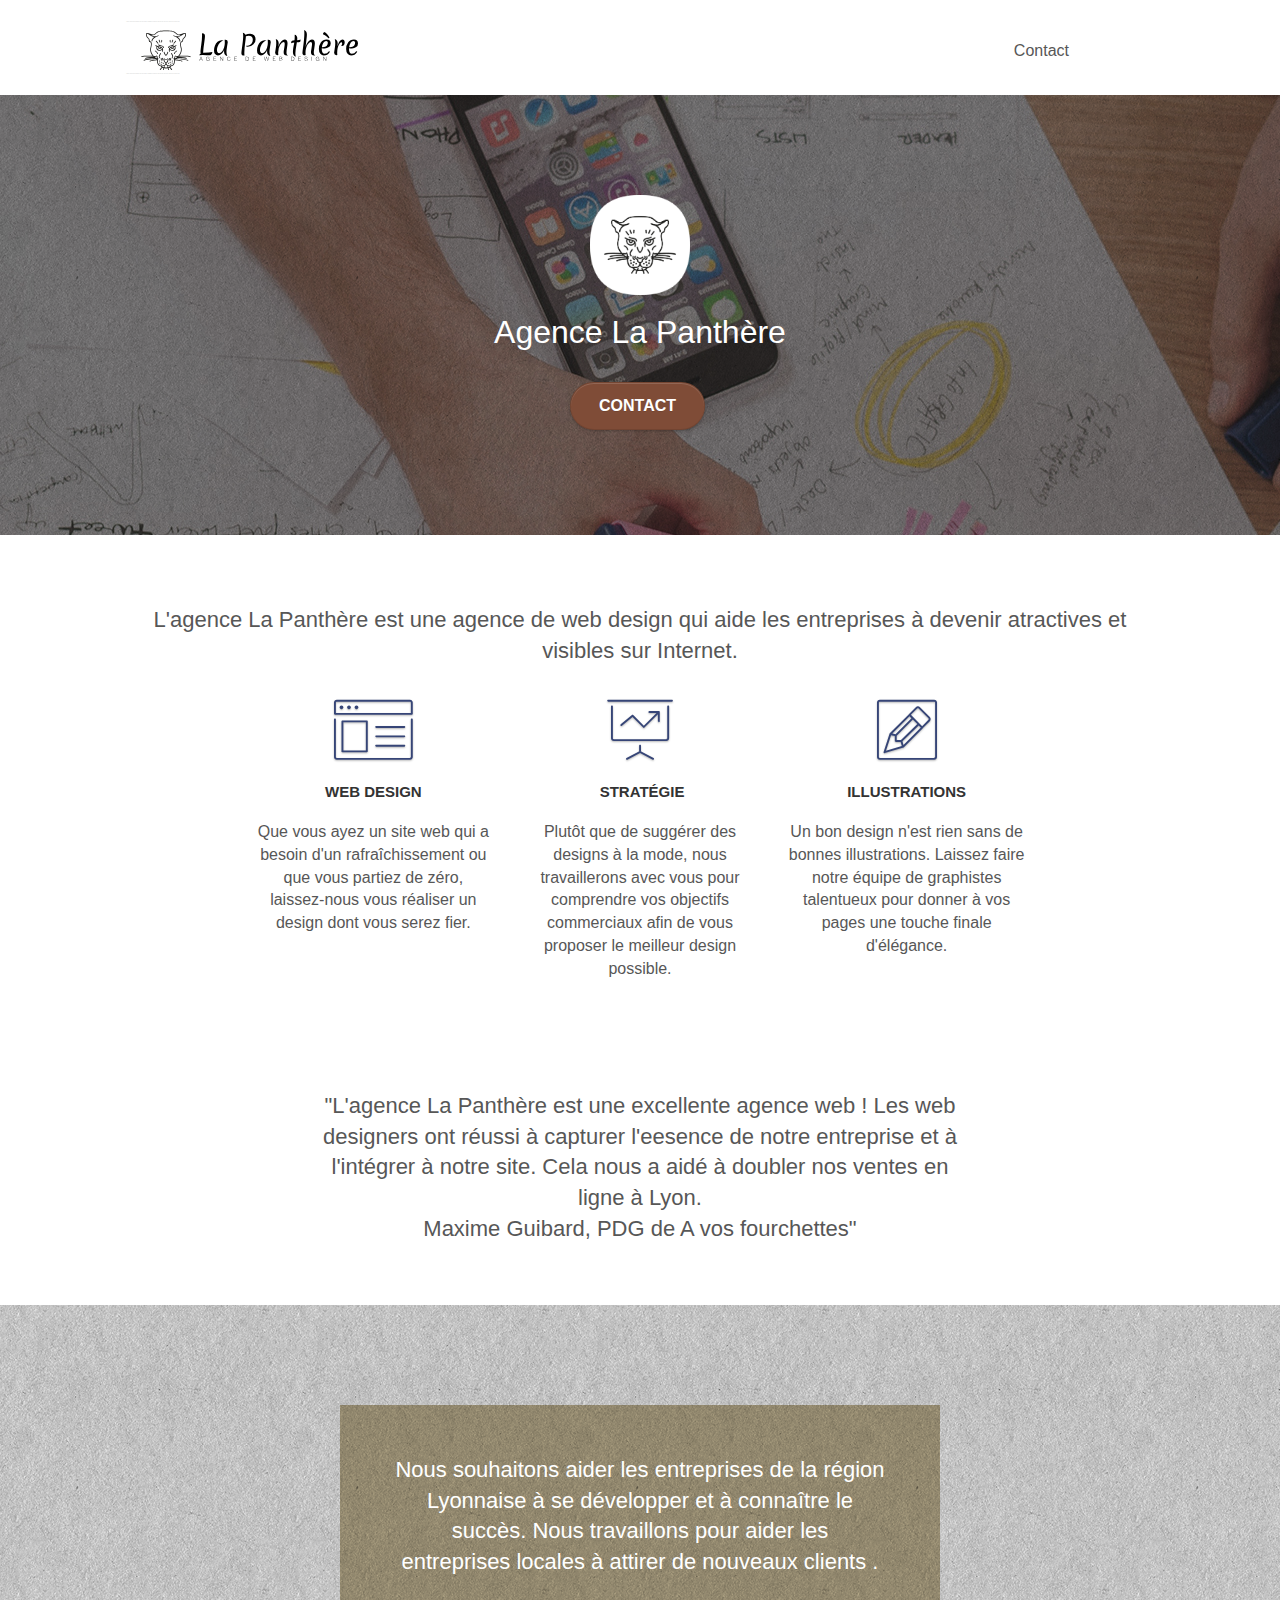
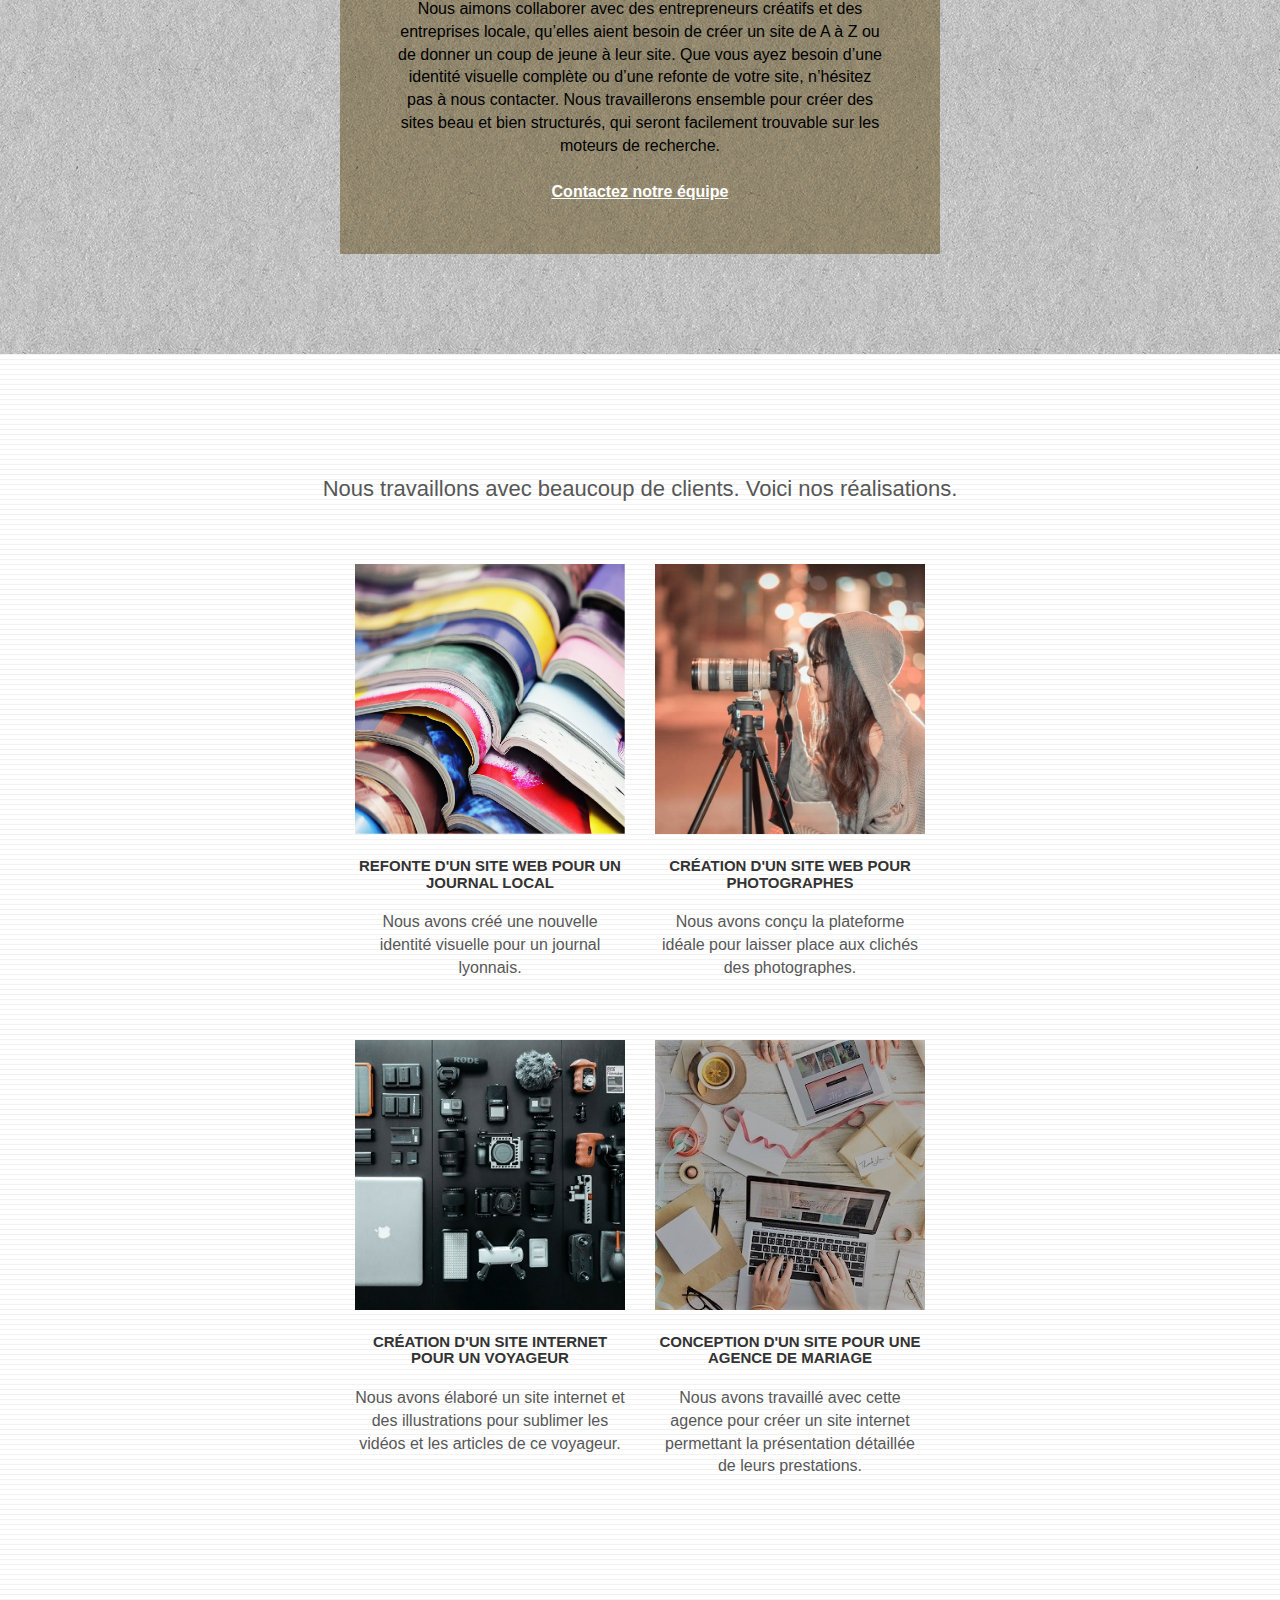
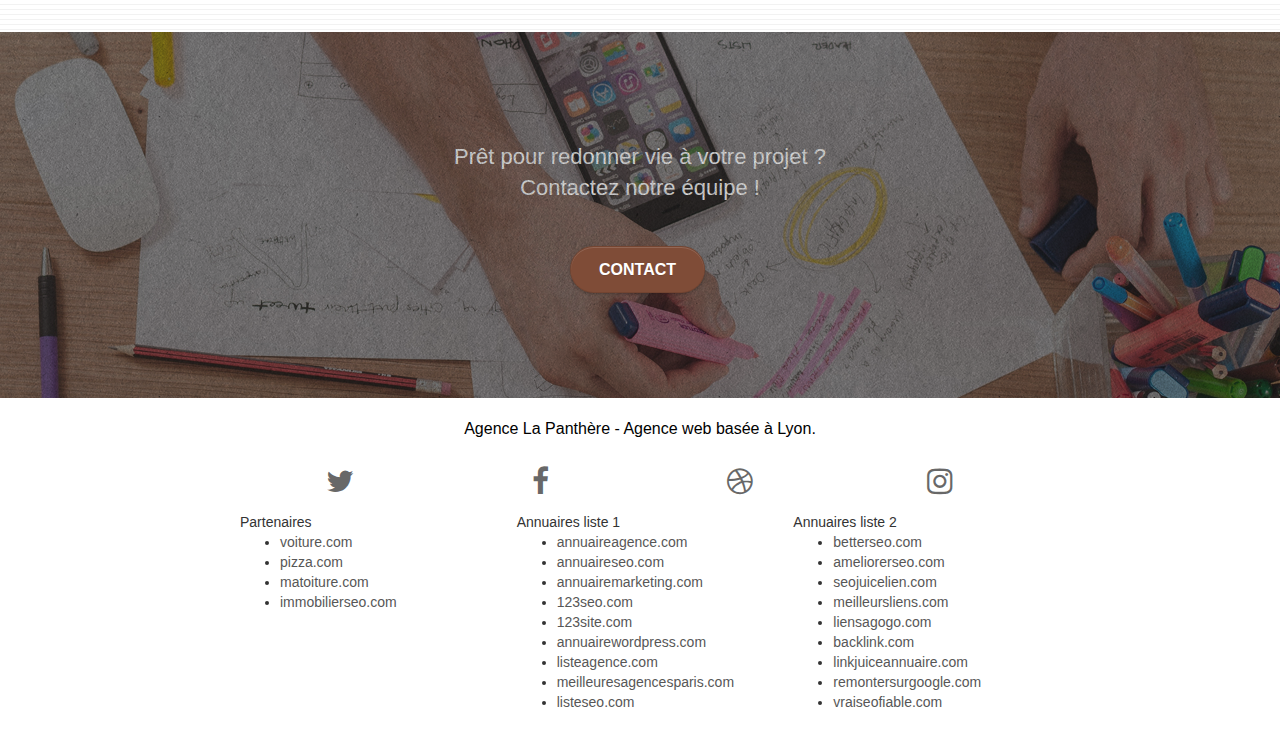
==== commit 991052df: "changement des contrastes" ====
--- a/index.html
+++ b/index.html
@@ -241,8 +241,6 @@
 							<a class="social" href="index.html"><span class="fa fa-instagram icon-md"></span></a>
 						</div>
 					</div>
-					<div class="keywords" style="color:#F3976C;">Agence web à paris, stratégie web, web design, illustrations, design de site web, site web, web, internet, site internet, site</div>
-				</div>
 				<div class="row">
 					<div class="col-sm-4">
 						Partenaires
--- a/style.css
+++ b/style.css
@@ -99,9 +99,7 @@
     background-attachment: fixed;
 }
 
-.d-bloc {
-    color: rgba(255, 255, 255, .7);
-}
+
 
 .d-bloc button:hover {
     color: rgba(255, 255, 255, .9);
@@ -133,7 +131,7 @@
 .d-bloc h5 a,
 .d-bloc h6 a,
 .d-bloc p a {
-    color: rgba(255, 255, 255, .6);
+    color: rgba(2, 2, 2, 0.6);
 }
 
 .d-bloc .a-btn:hover,
@@ -281,6 +279,8 @@
 .row.row-no-gutters > [class*=" col-"] {
     padding-right: 0;
     padding-left: 0;
+    padding-bottom: 15px;
+    padding-top: 15px;
 }
 
 #bloc-1-hero h1 {
@@ -677,7 +677,7 @@
 }
 
 p {
-    font-size: 11px;
+    font-size: 16px;
 }
 
 .tight-width-whitespace {
@@ -700,7 +700,7 @@
 }
 
 .social {
-    max-width: 400px;
+    max-width: 80%;
     margin: auto auto auto auto;
 }
 
@@ -736,7 +736,7 @@
 }
 
 .white {
-    color: #FFFFFF!important;
+    color: #000000!important;
 }
 
 .portfolio-thumb {
@@ -771,15 +771,15 @@
 }
 
 .bgc-atomic-tangerine {
-    background-color: #F3976C;
+    background-color: #FFFFFF;
 }
 
 .tc-white {
-    color: #F3976C!important;
+    color: #FFFFFF!important;
 }
 
 .btn-atomic-tangerine {
-    background: #F3976C;
+    background: #7F4C37;
     color: #FFFFFF!important;
 }
 
@@ -797,7 +797,7 @@
 }
 
 .ltc-atomic-tangerine {
-    color: #F3976C!important;
+    color: #7F4C37!important;
 }
 
 .ltc-atomic-tangerine:hover {
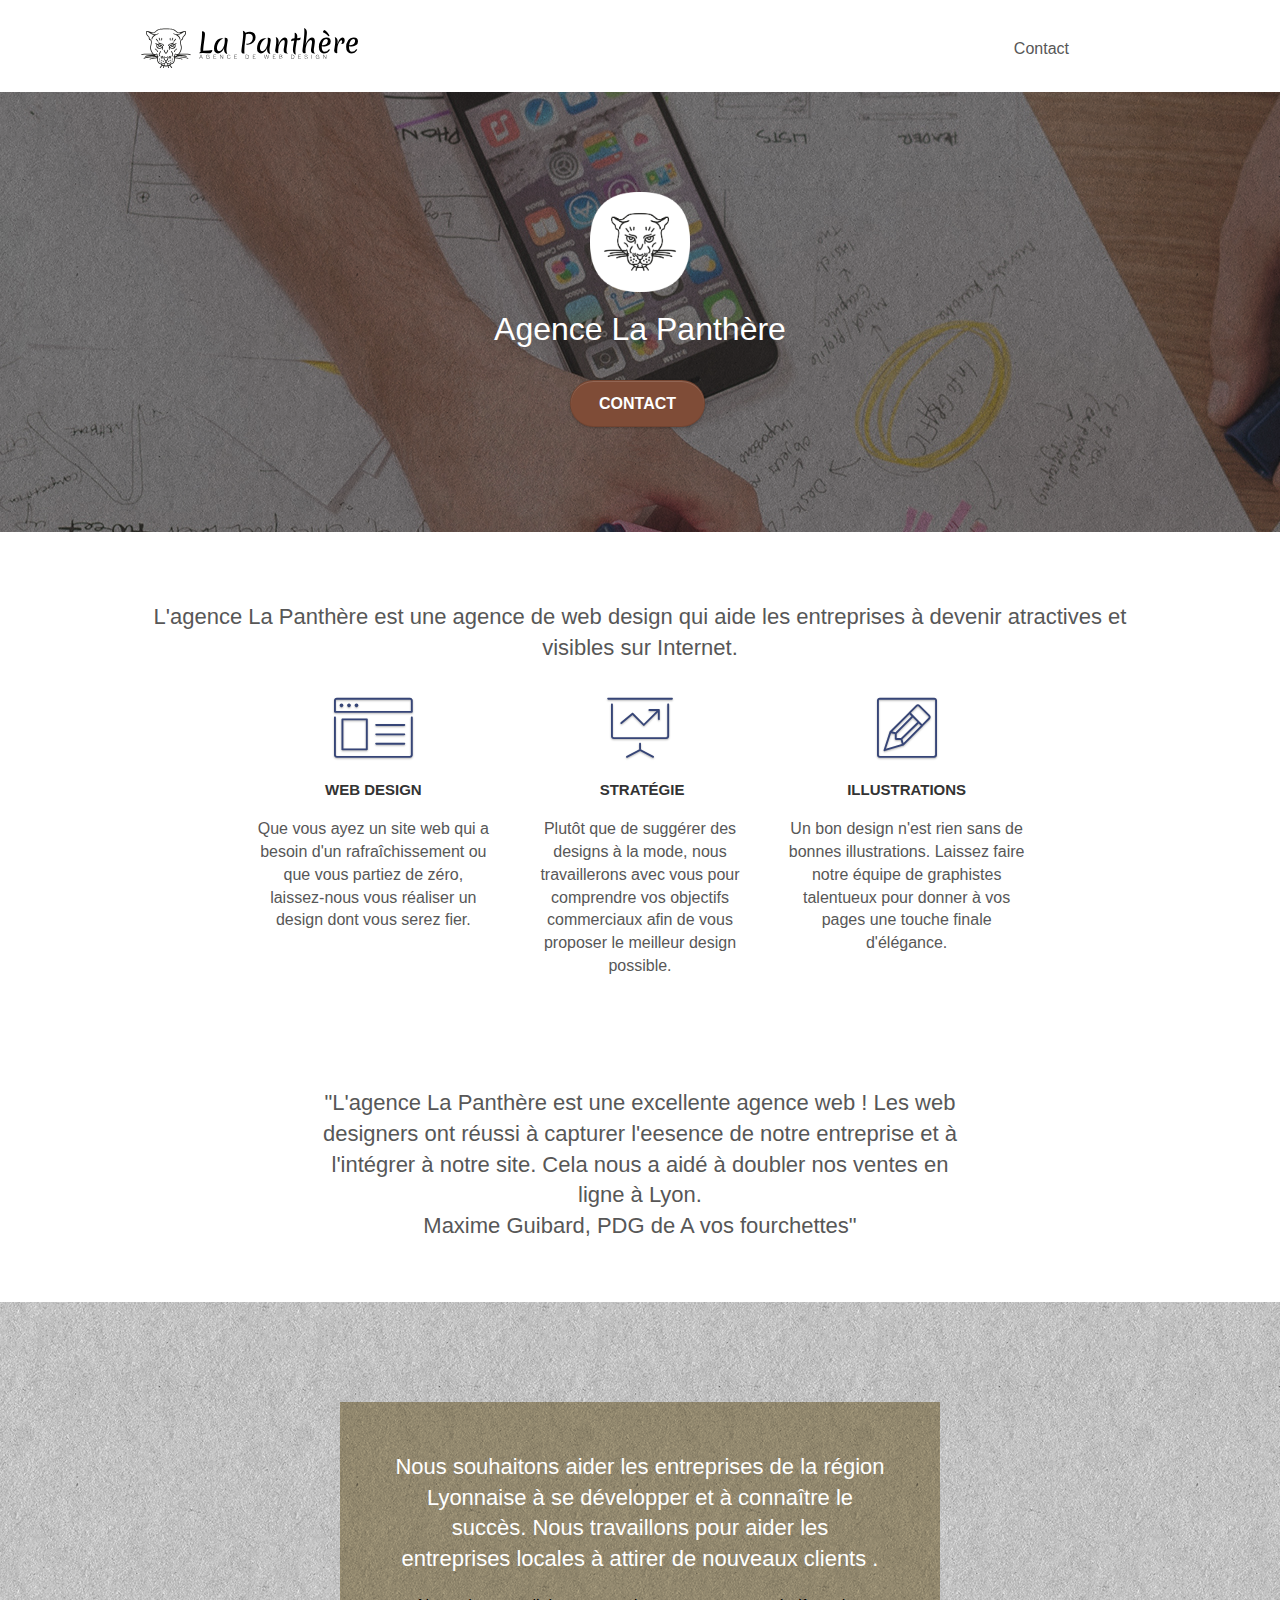
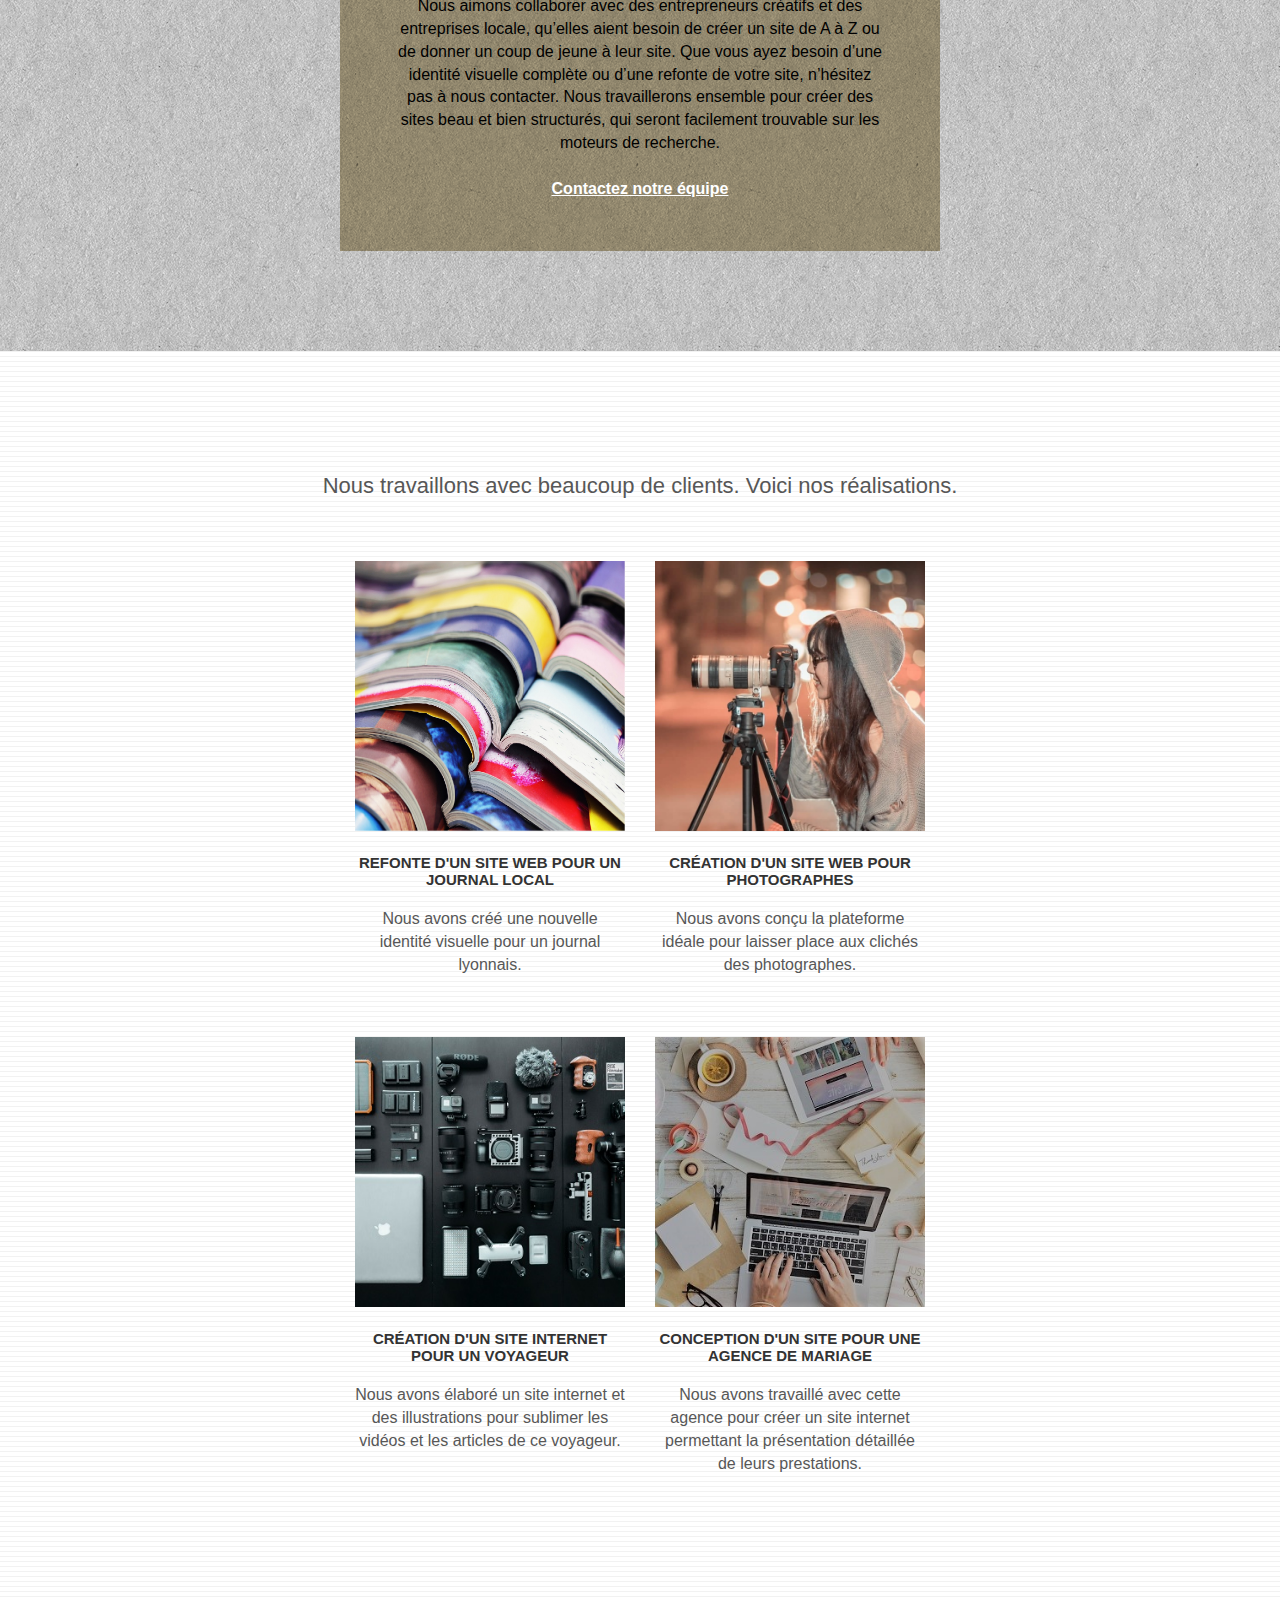
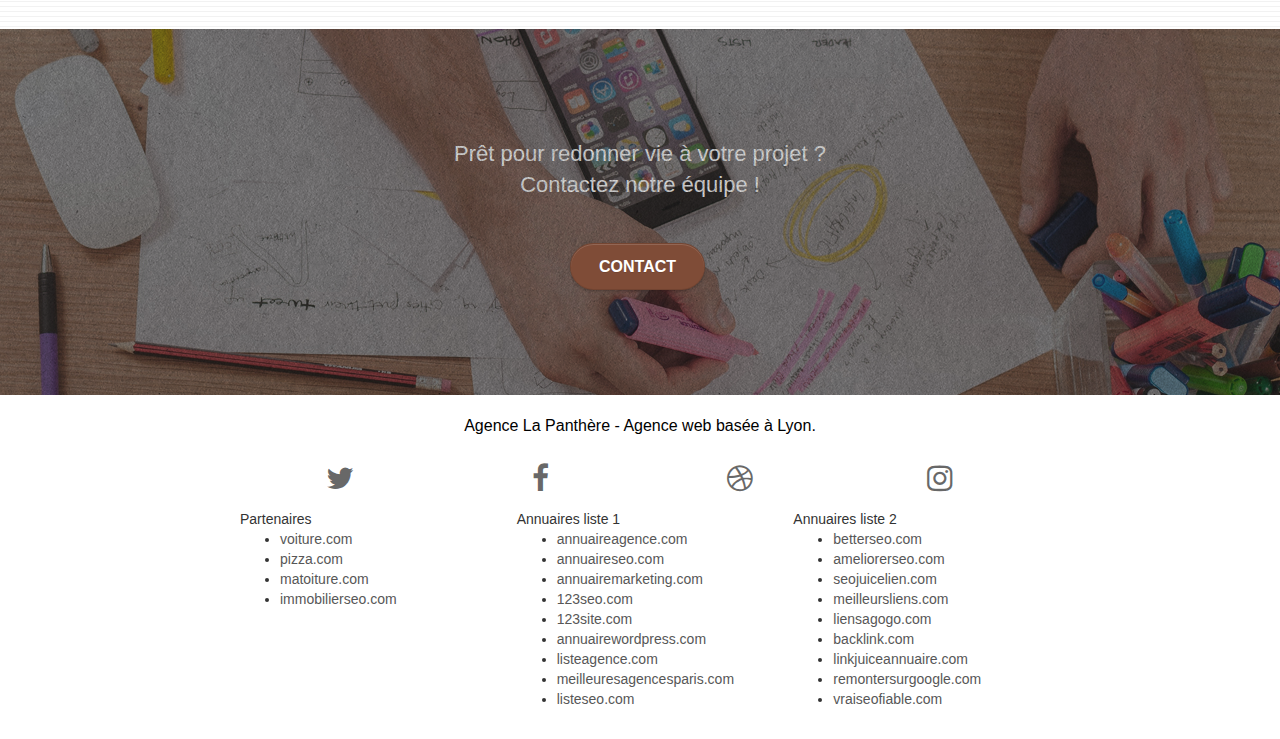
==== commit efcb3cc4: "Suppression code caché 2 div autour du logo" ====
--- a/index.html
+++ b/index.html
@@ -37,9 +37,7 @@
 
 		<nav class="navbar row">
 			<div class="navbar-header">
-				<div class="keywords" style="color:#cccccc;font-size:1px;">Agence web à paris, stratégie web, web design, illustrations, design de site web, site web, web, internet, site internet, site</div>
 				<a class="navbar-brand" href="index.html"><img src="img/agence-la-panthere-monochrome.svg" alt="Logo de l'agence La Panthère avec une tête de panthère" height="40" /></a>
-				<div class="keywords" style="color:#cccccc;font-size:1px;">Agence web à paris, stratégie web, web design, illustrations, design de site web, site web, web, internet, site internet, site</div>
 				<button id="nav-toggle" type="button" class="ui-navbar-toggle navbar-toggle" data-toggle="collapse" data-target=".navbar-1">
 					<span class="sr-only">Toggle navigation</span><span class="icon-bar"></span><span class="icon-bar"></span><span class="icon-bar"></span>
 				</button>
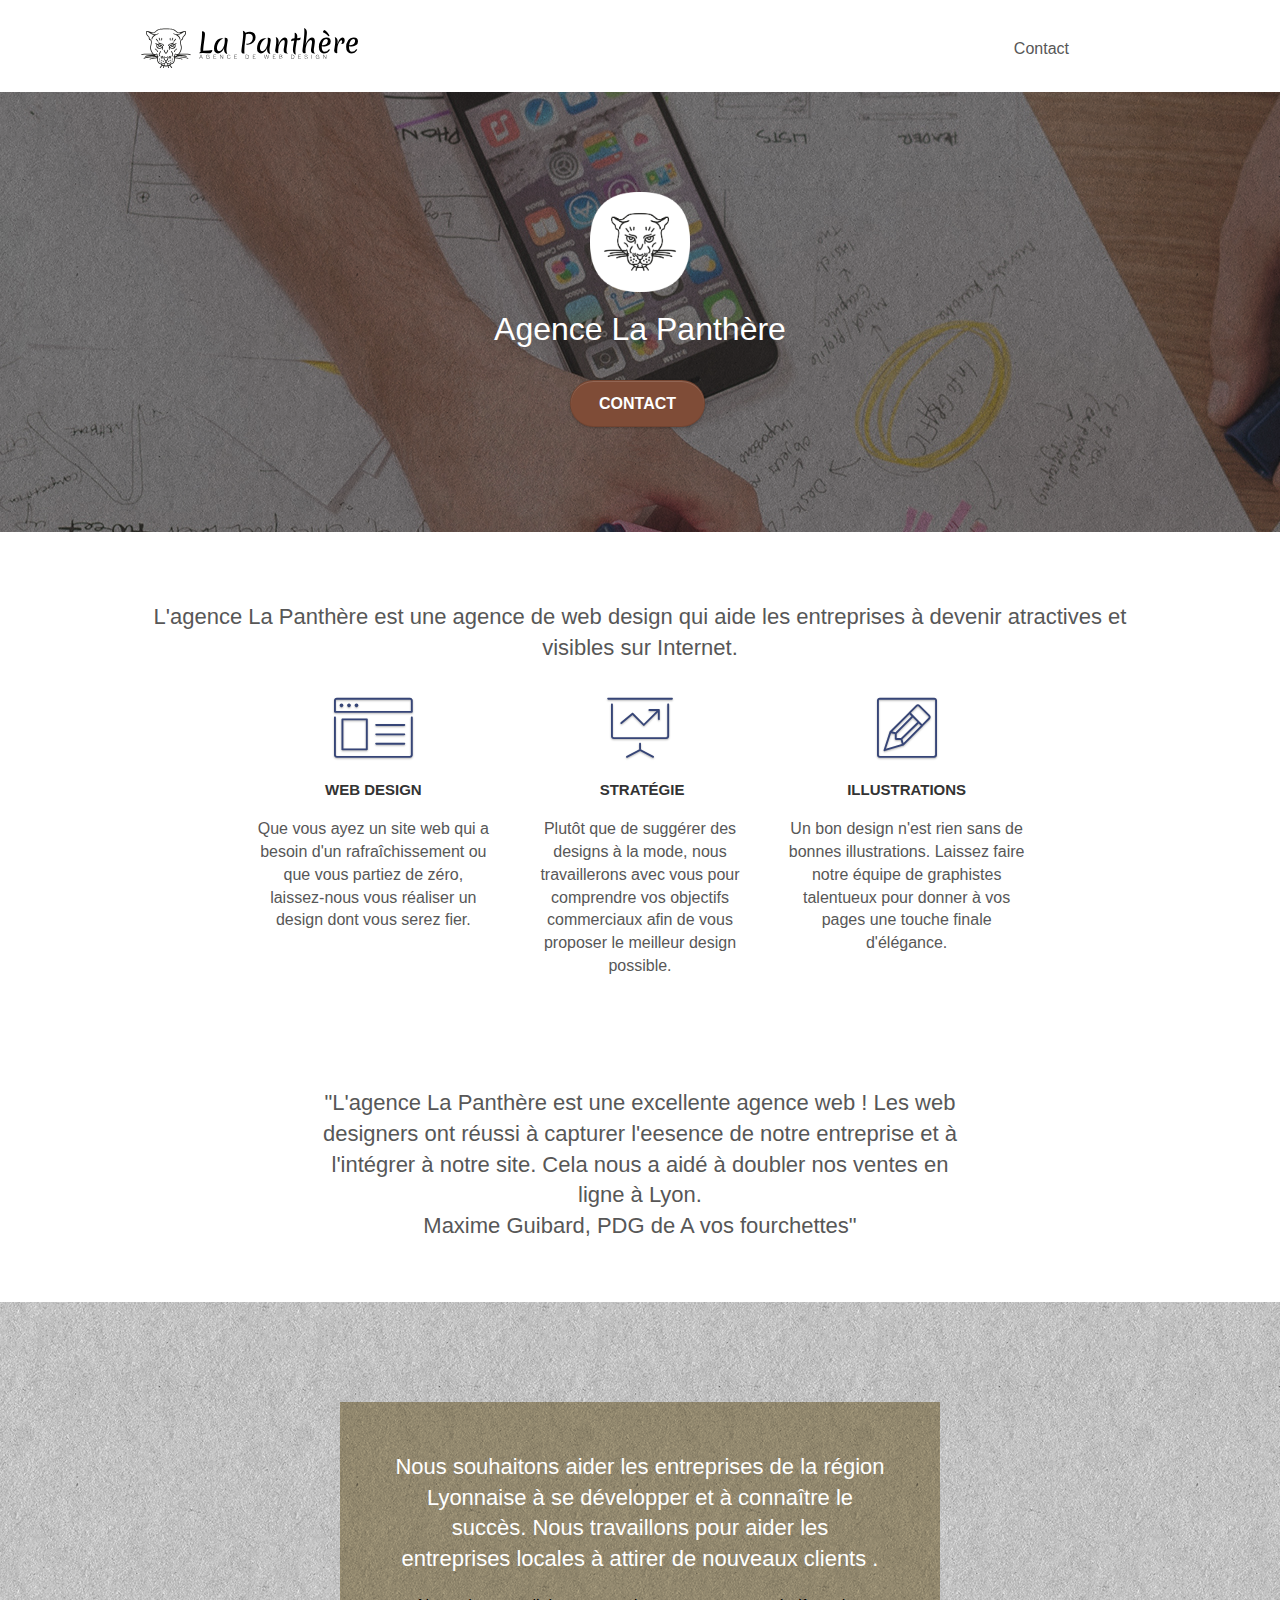
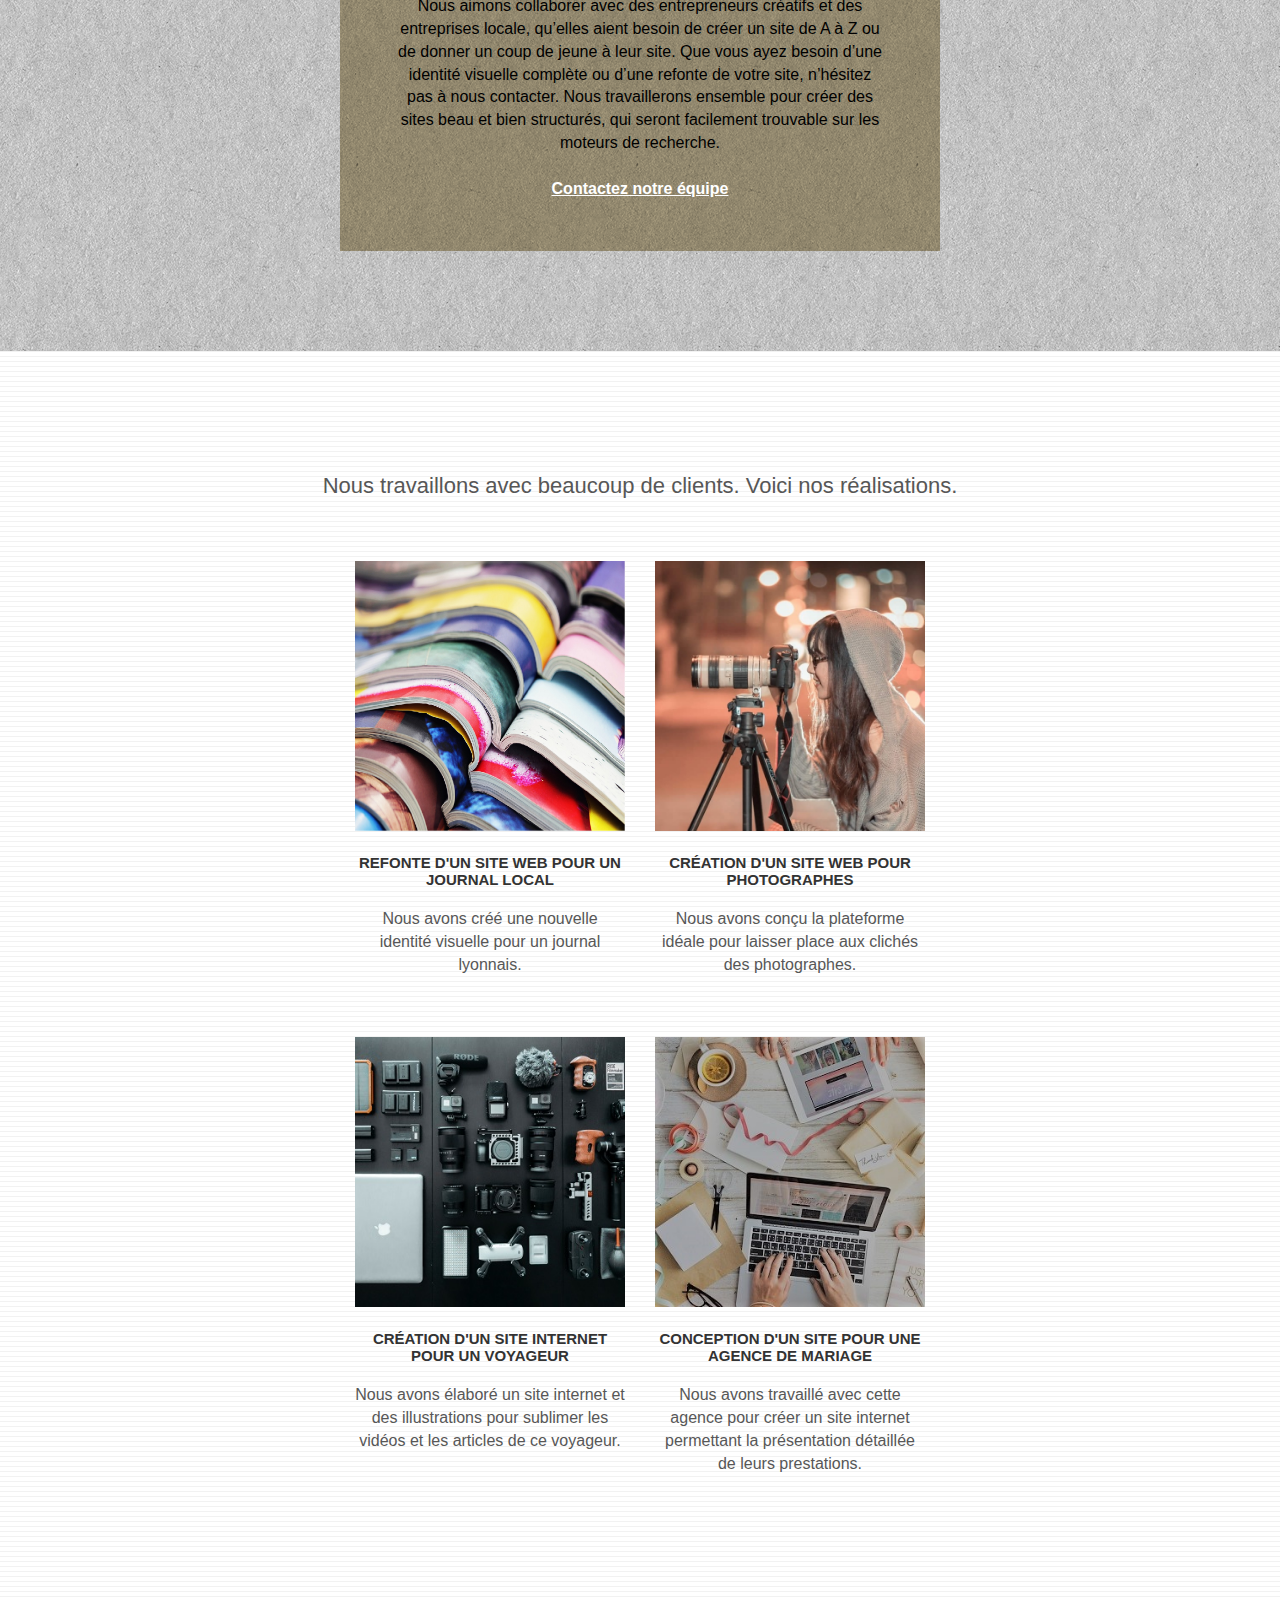
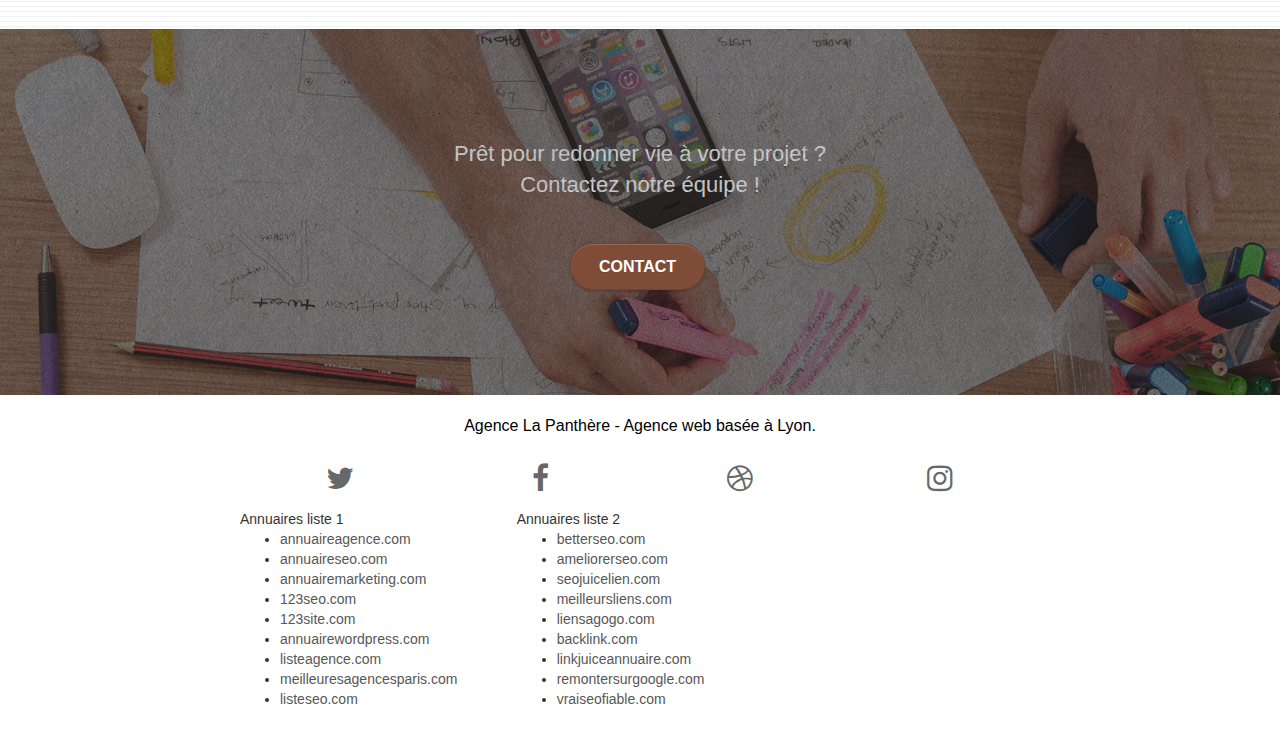
==== commit 59a8a292: "Réglage de la version mobile" ====
--- a/index.html
+++ b/index.html
@@ -219,6 +219,7 @@
 					Agence La Panthère - Agence web basée à Lyon.<br>
 				</p>
 				<div class="row row-no-gutters social">
+				<div class="col-media">
 					<div class="col-sm-3">
 						<div class="text-center">
 							<a class="social" href="index.html"><span class="fa fa-twitter icon-md"></span></a>
@@ -239,16 +240,8 @@
 							<a class="social" href="index.html"><span class="fa fa-instagram icon-md"></span></a>
 						</div>
 					</div>
+				</div>
 				<div class="row">
-					<div class="col-sm-4">
-						Partenaires
-							<ul>
-								<li><a href="voiture.com">voiture.com</a></li>
-								<li><a href="pizza.com">pizza.com</a></li>
-								<li><a href="matoiture.com">matoiture.com</a></li>
-								<li><a href="immobilierseo.com">immobilierseo.com</a></li>
-							</ul>		
-					</div>
 					<div class="col-sm-4">
 						Annuaires liste 1
 						<ul>
--- a/style.css
+++ b/style.css
@@ -148,7 +148,7 @@
 .d-bloc h5 a:hover,
 .d-bloc h6 a:hover,
 .d-bloc p a:hover {
-    color: rgba(255, 255, 255, 1);
+    color: #7F4C37;
 }
 
 .d-bloc .navbar-toggle .icon-bar {
@@ -704,6 +704,14 @@
     margin: auto auto auto auto;
 }
 
+.col-media{
+    display: flex;
+    justify-content: center;
+    flex-wrap: nowrap;
+    align-items: center;
+    width: 100%;
+}
+
 h2 {
     font-size: 22px;
     line-height: 1.4em;
@@ -741,6 +749,7 @@
 
 .portfolio-thumb {
     margin-bottom: 24px;
+    width: 100%;
 }
 
 .portfolio-row {
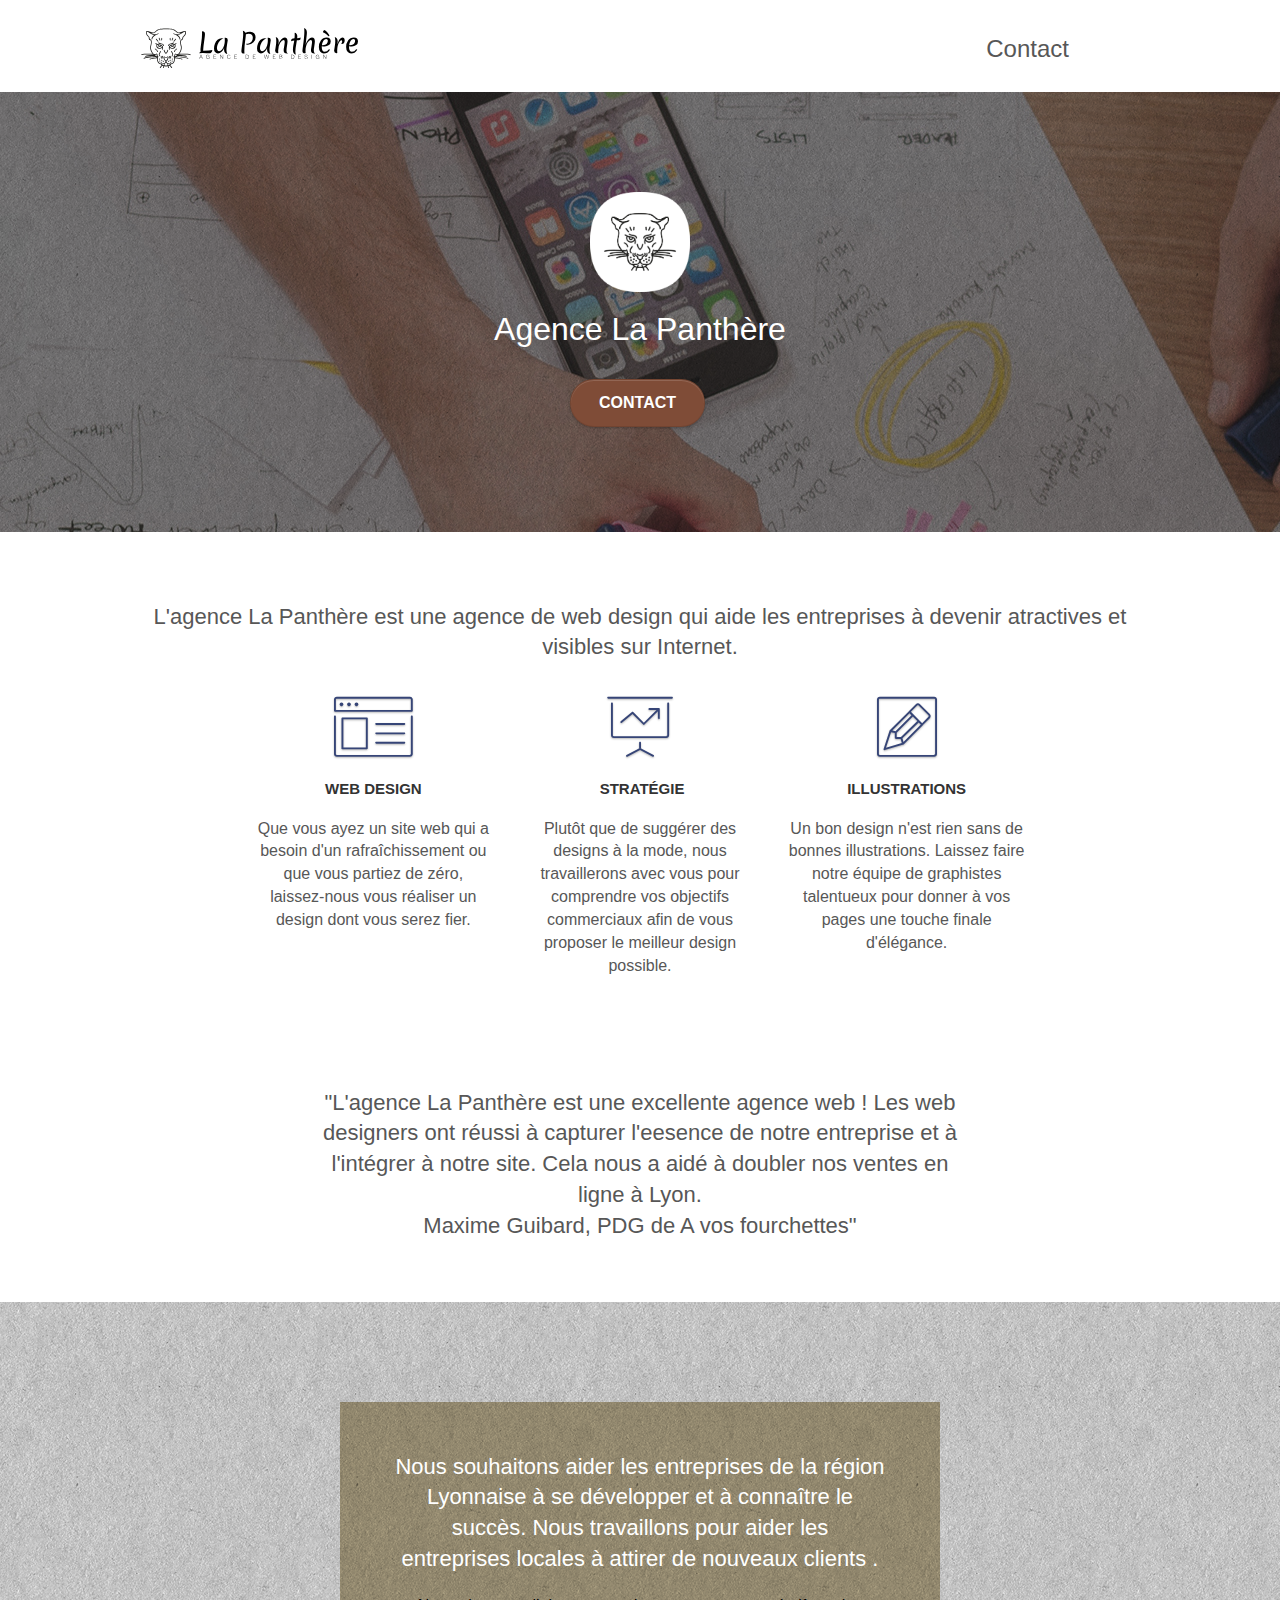
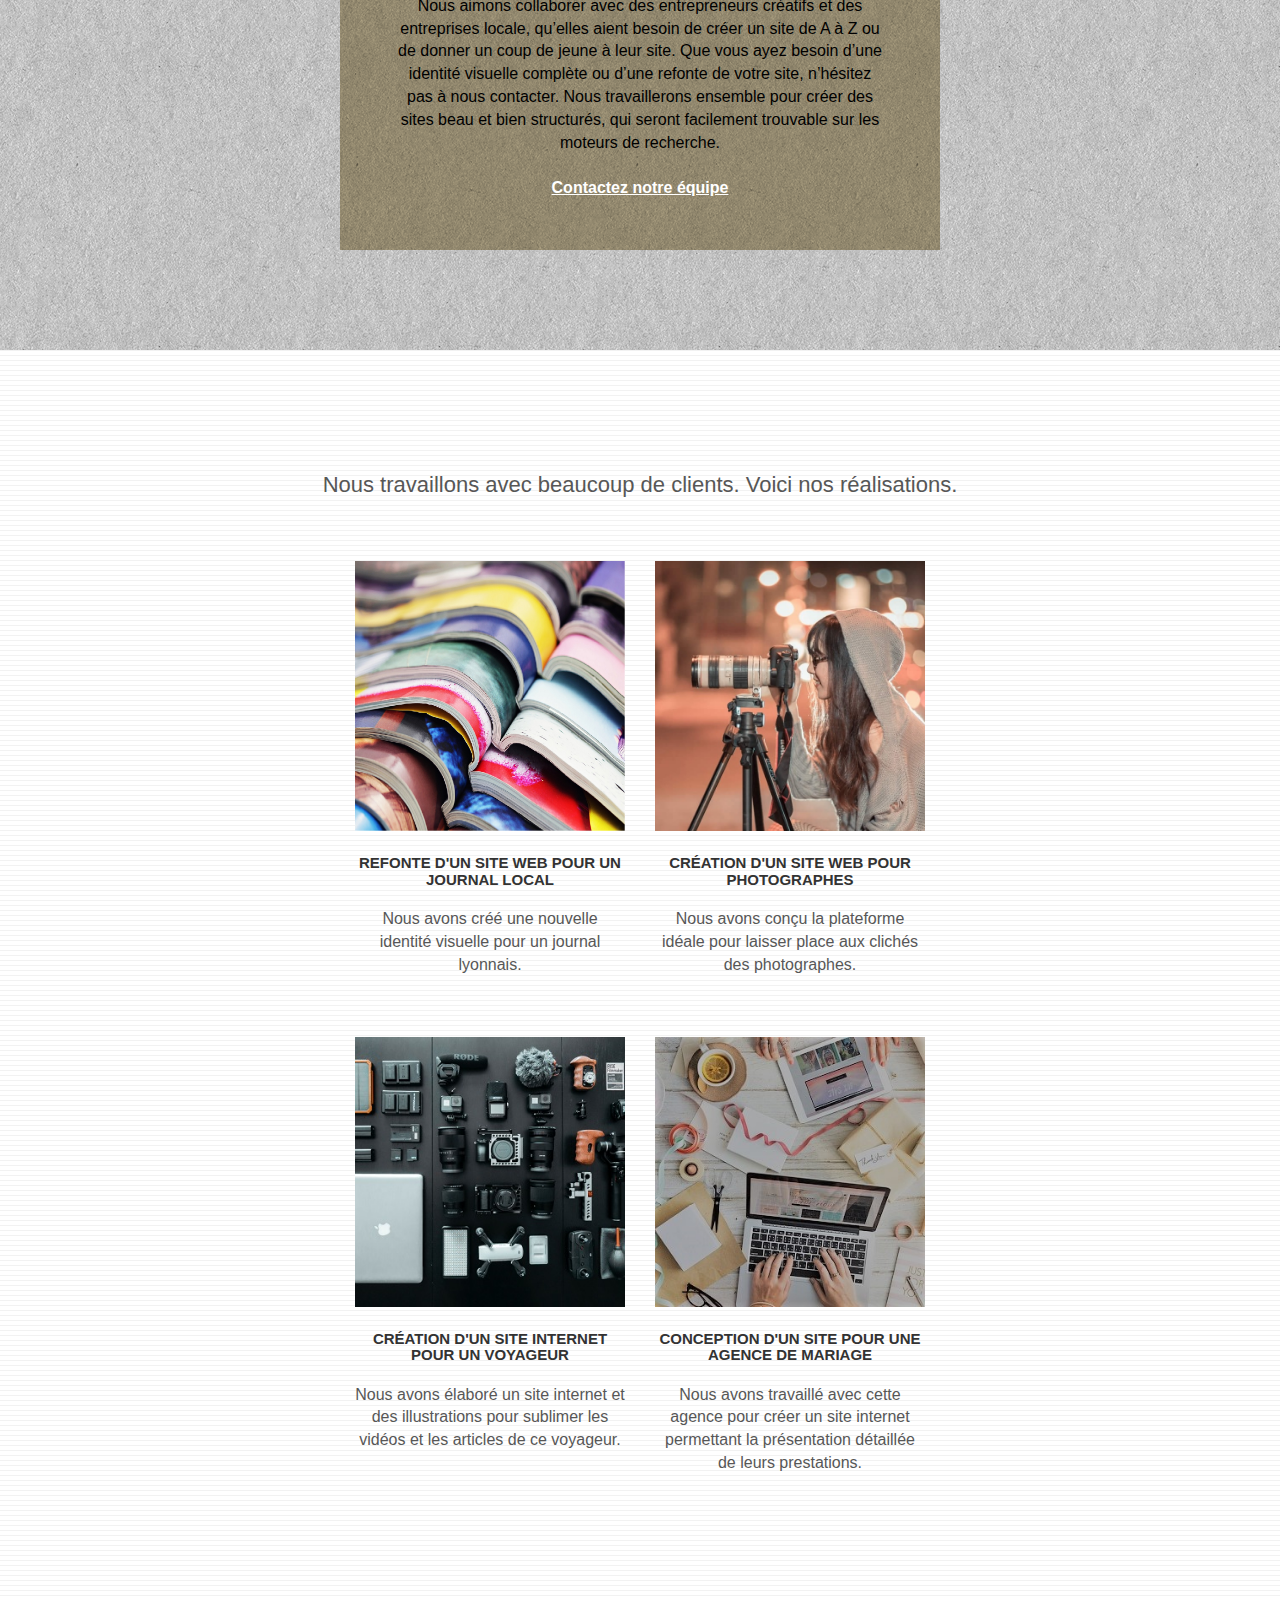
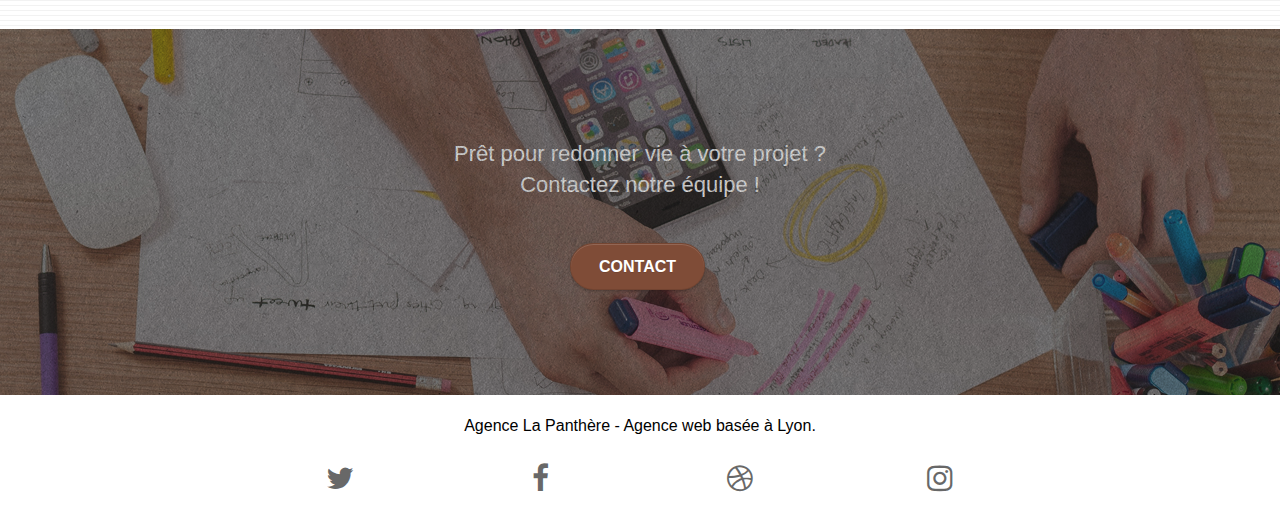
==== commit 5f012271: "Suppression des liens" ====
--- a/index.html
+++ b/index.html
@@ -241,36 +241,6 @@
 						</div>
 					</div>
 				</div>
-				<div class="row">
-					<div class="col-sm-4">
-						Annuaires liste 1
-						<ul>
-							<li><a href="annuaireagence.com">annuaireagence.com</a></li>
-							<li><a href="annuaireseo.com">annuaireseo.com</a></li>
-							<li><a href="annuairemarketing.com">annuairemarketing.com</a></li>
-							<li><a href="123seoture.com">123seo.com</a></li>
-							<li><a href="123site.com">123site.com</a></li>
-							<li><a href="annuairewordpress.com">annuairewordpress.com</a></li>
-							<li><a href="listeagence.com">listeagence.com</a></li>
-							<li><a href="meilleuresagencesparis.com">meilleuresagencesparis.com</a></li>
-							<li><a href="listeseo.com">listeseo.com</a></li>
-						</ul>
-					</div>
-					<div class="col-sm-4">
-						Annuaires liste 2
-						<ul>
-							<li><a href="betterseo.com">betterseo.com</a></li>
-							<li><a href="ameliorerseo.com">ameliorerseo.com</a></li>
-							<li><a href="seojuicelien.com">seojuicelien.com</a></li>
-							<li><a href="meilleursliens.com">meilleursliens.com</a></li>
-							<li><a href="liensagogo.com">liensagogo.com</a></li>
-							<li><a href="backlink.com">backlink.com</a></li>
-							<li><a href="linkjuiceannuaire.com">linkjuiceannuaire.com</a></li>
-							<li><a href="remontersurgoogle.com">remontersurgoogle.com</a></li>
-							<li><a href="vraiseofiable.com">vraiseofiable.com</a></li>
-						</ul>
-					</div>
-				</div>
 			</div>
 		</div>
 	</div>
--- a/style.css
+++ b/style.css
@@ -230,6 +230,8 @@
 .l-bloc h6 a,
 .l-bloc p a {
     color: rgba(0, 0, 0, .6);
+    text-decoration: none;
+    font-size: x-large;
 }
 
 .d-bloc .panel .a-btn:hover,
@@ -319,6 +321,11 @@
     padding-top: 2px;
     float: right;
     z-index: 1;
+    list-style-type: none;
+}
+
+.nav-contact{
+    margin-right: 112px;
 }
 
 .nav > li {
@@ -712,6 +719,10 @@
     width: 100%;
 }
 
+.form-group{
+padding-bottom: 15px;
+}
+
 h2 {
     font-size: 22px;
     line-height: 1.4em;
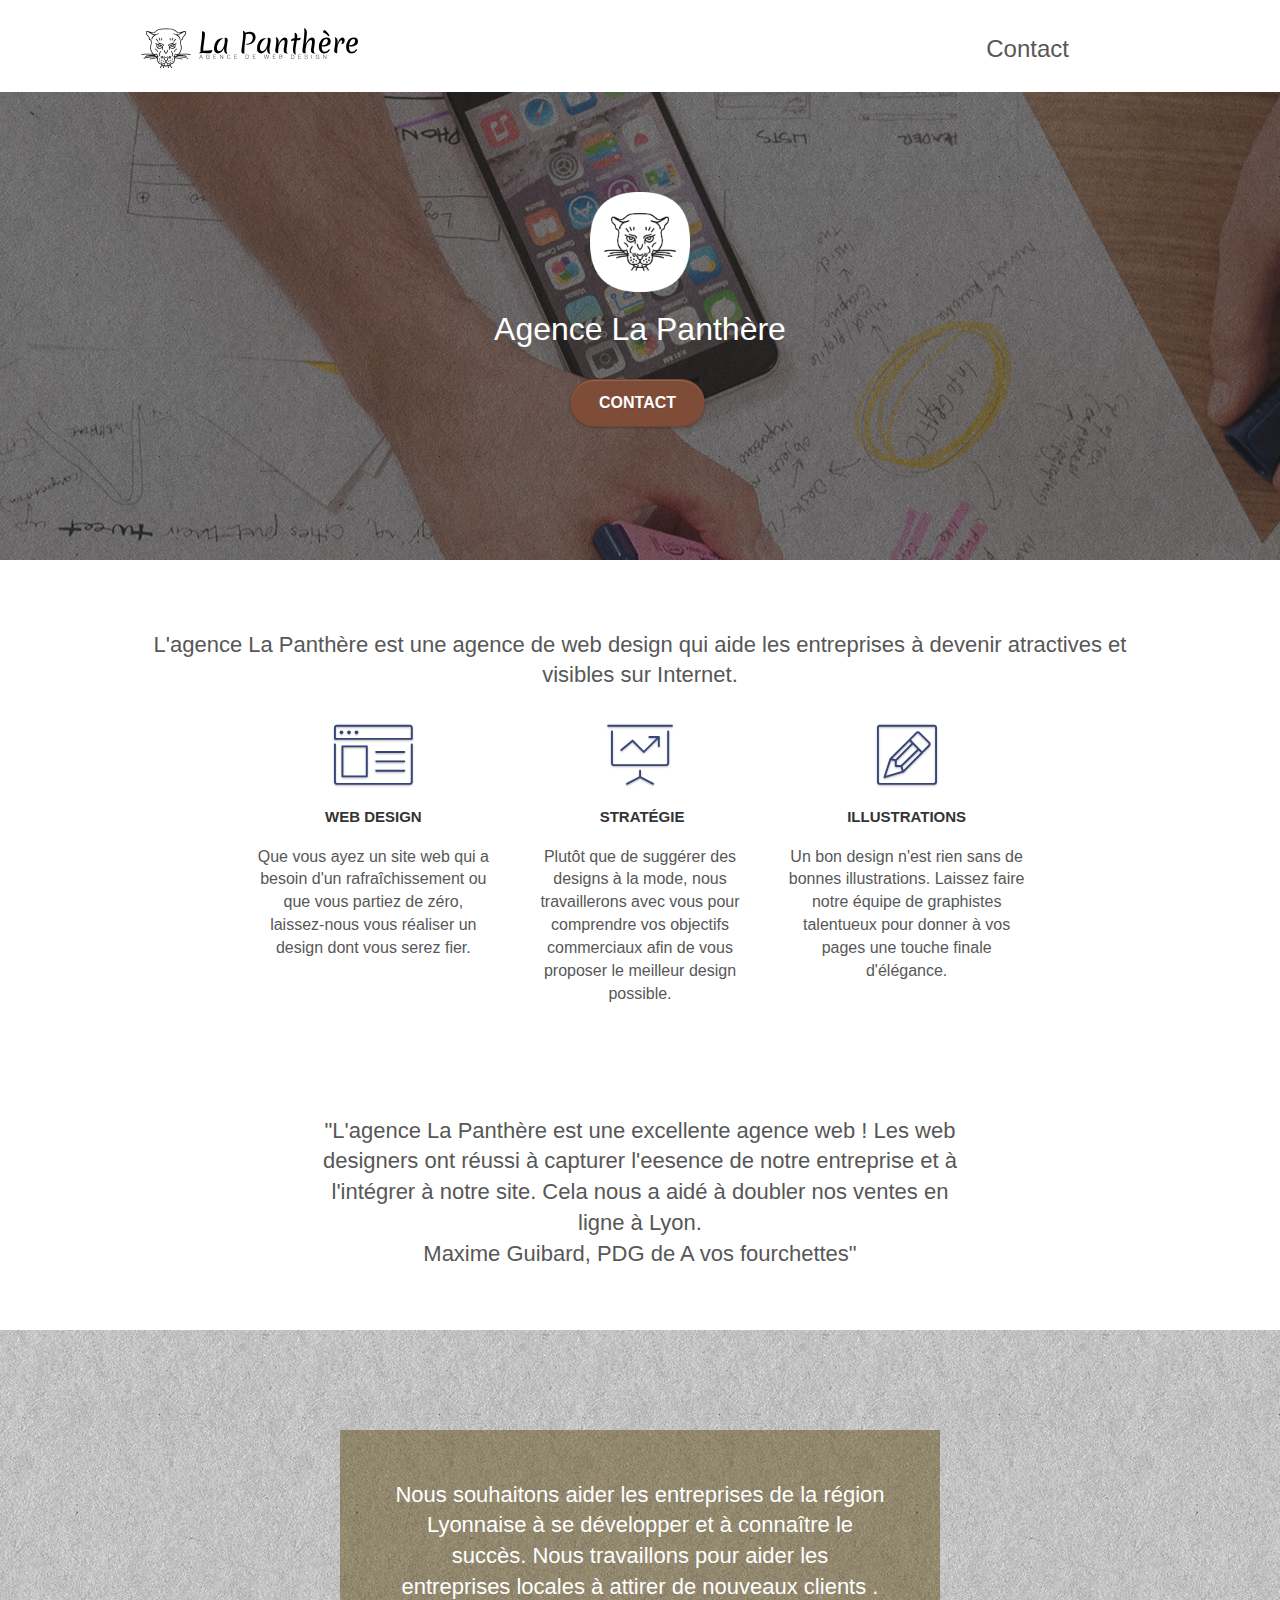
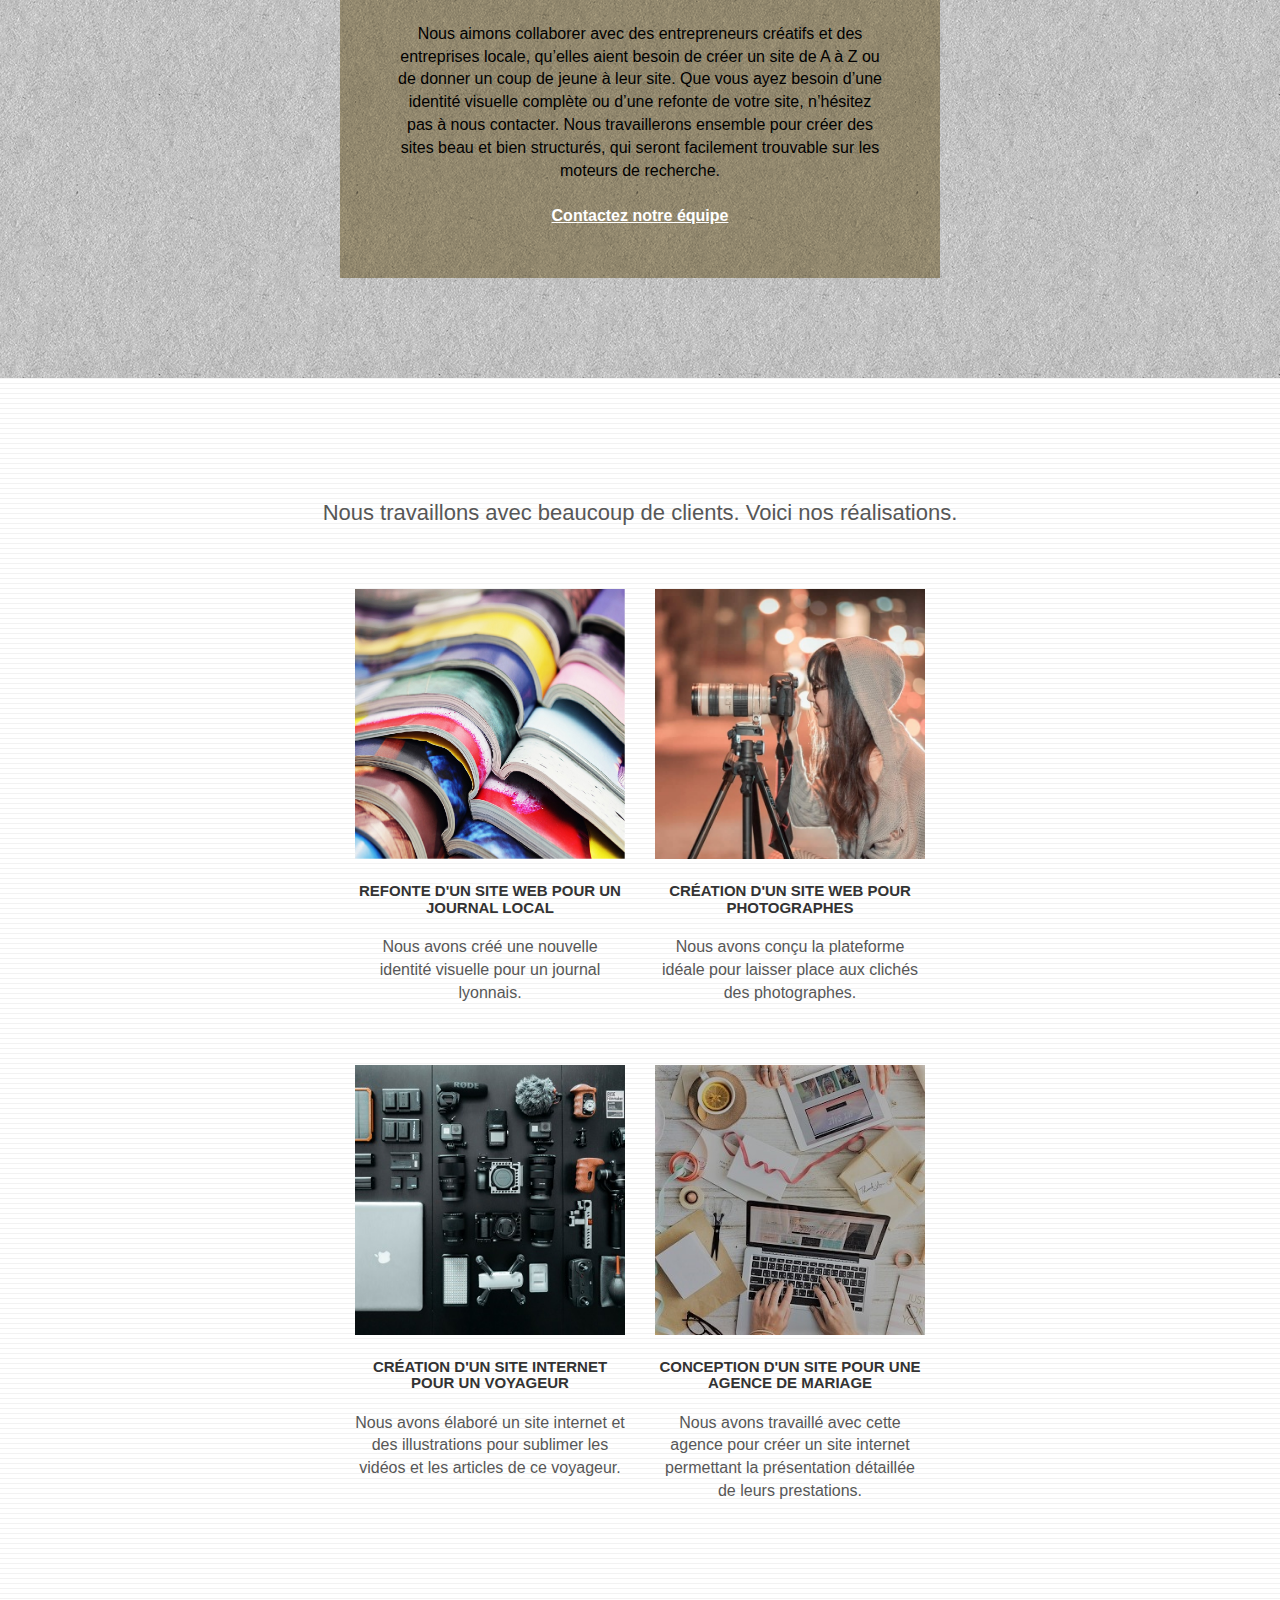
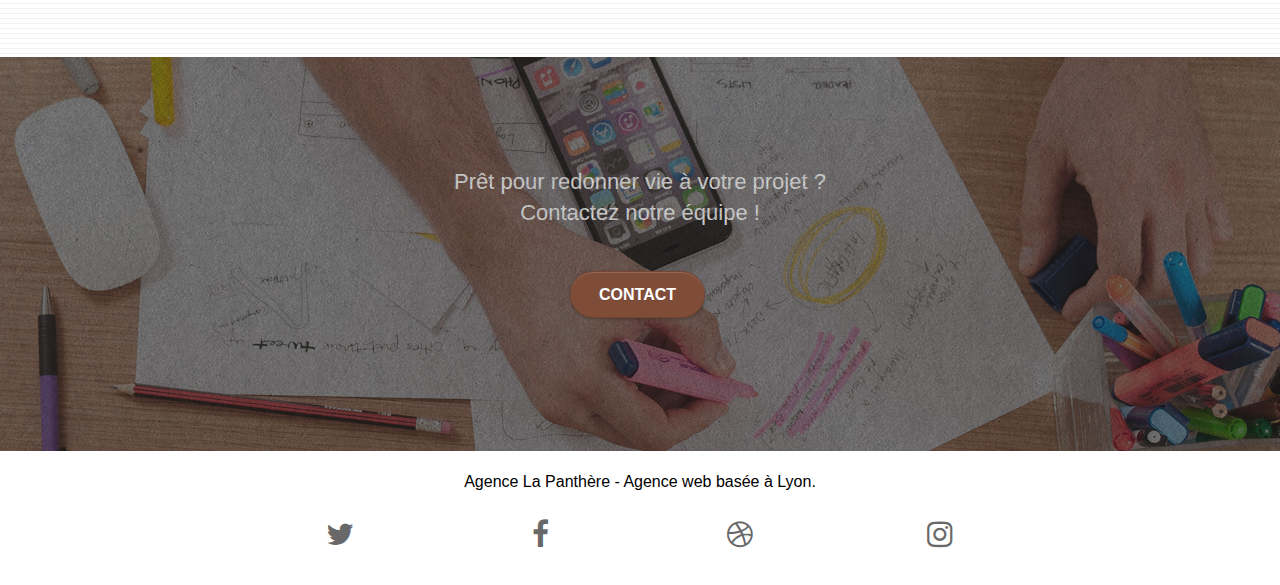
==== commit eee65a74: "Changement lien page contact" ====
--- a/index.html
+++ b/index.html
@@ -203,7 +203,7 @@
 				Prêt pour redonner vie à votre projet ?<br>Contactez notre équipe !
 			</h2>
 			<div class="col-sm-12 text-center">
-				<a href="page2.html" class="btn btn-atomic-tangerine btn-clean btn-rd btn-lg cta-hero">Contact</a>
+				<a href="contact.html" class="btn btn-atomic-tangerine btn-clean btn-rd btn-lg cta-hero">Contact</a>
 			</div>
 		</div>
 	</div>
--- a/style.css
+++ b/style.css
@@ -10,13 +10,18 @@
 a,
 button {
     transition: all .3s ease-in-out;
-    outline: none!important;
+    outline: none;
 }
 
 a:hover {
     text-decoration: none;
     cursor: pointer;
-}
+    outline: none!important;
+}
+
+a:focus {
+    color: black;
+  }
 
 #page-loading-blocs-notifaction {
     position: fixed;
@@ -79,6 +84,7 @@
 .bg-t-edge {
     background: top no-repeat;
 }
+
 
 .bloc-bg-texture::before {
     content: "";
@@ -304,7 +310,7 @@
 }
 
 .navbar-brand img {
-    max-height: 200px;
+    max-height: 300px;
     margin: 0 5px 0 0;
     display: inline;
 }
@@ -468,7 +474,7 @@
 }
 
 button {
-    outline: none!important;
+    outline: solid!important;
 }
 
 .btn-rd {
@@ -687,6 +693,10 @@
     font-size: 16px;
 }
 
+.color-text{
+    color:#000000
+}
+
 .tight-width-whitespace {
     max-width: 600px;
     margin: auto auto auto auto;
@@ -766,6 +776,7 @@
 .portfolio-row {
     margin-bottom: 44px;
     margin-top: 50px;
+    display: flex;
 }
 
 .avatar {
@@ -801,6 +812,7 @@
 .btn-atomic-tangerine {
     background: #7F4C37;
     color: #FFFFFF!important;
+    margin-bottom: 33px;
 }
 
 .btn-atomic-tangerine:hover {
@@ -1059,4 +1071,10 @@
     .bloc-mob-center-text {
         text-align: center;
     }
+    .portfolio-row {
+        margin-bottom: 44px;
+        margin-top: 50px;
+        display: flex;
+        flex-direction: column;
+    }
 }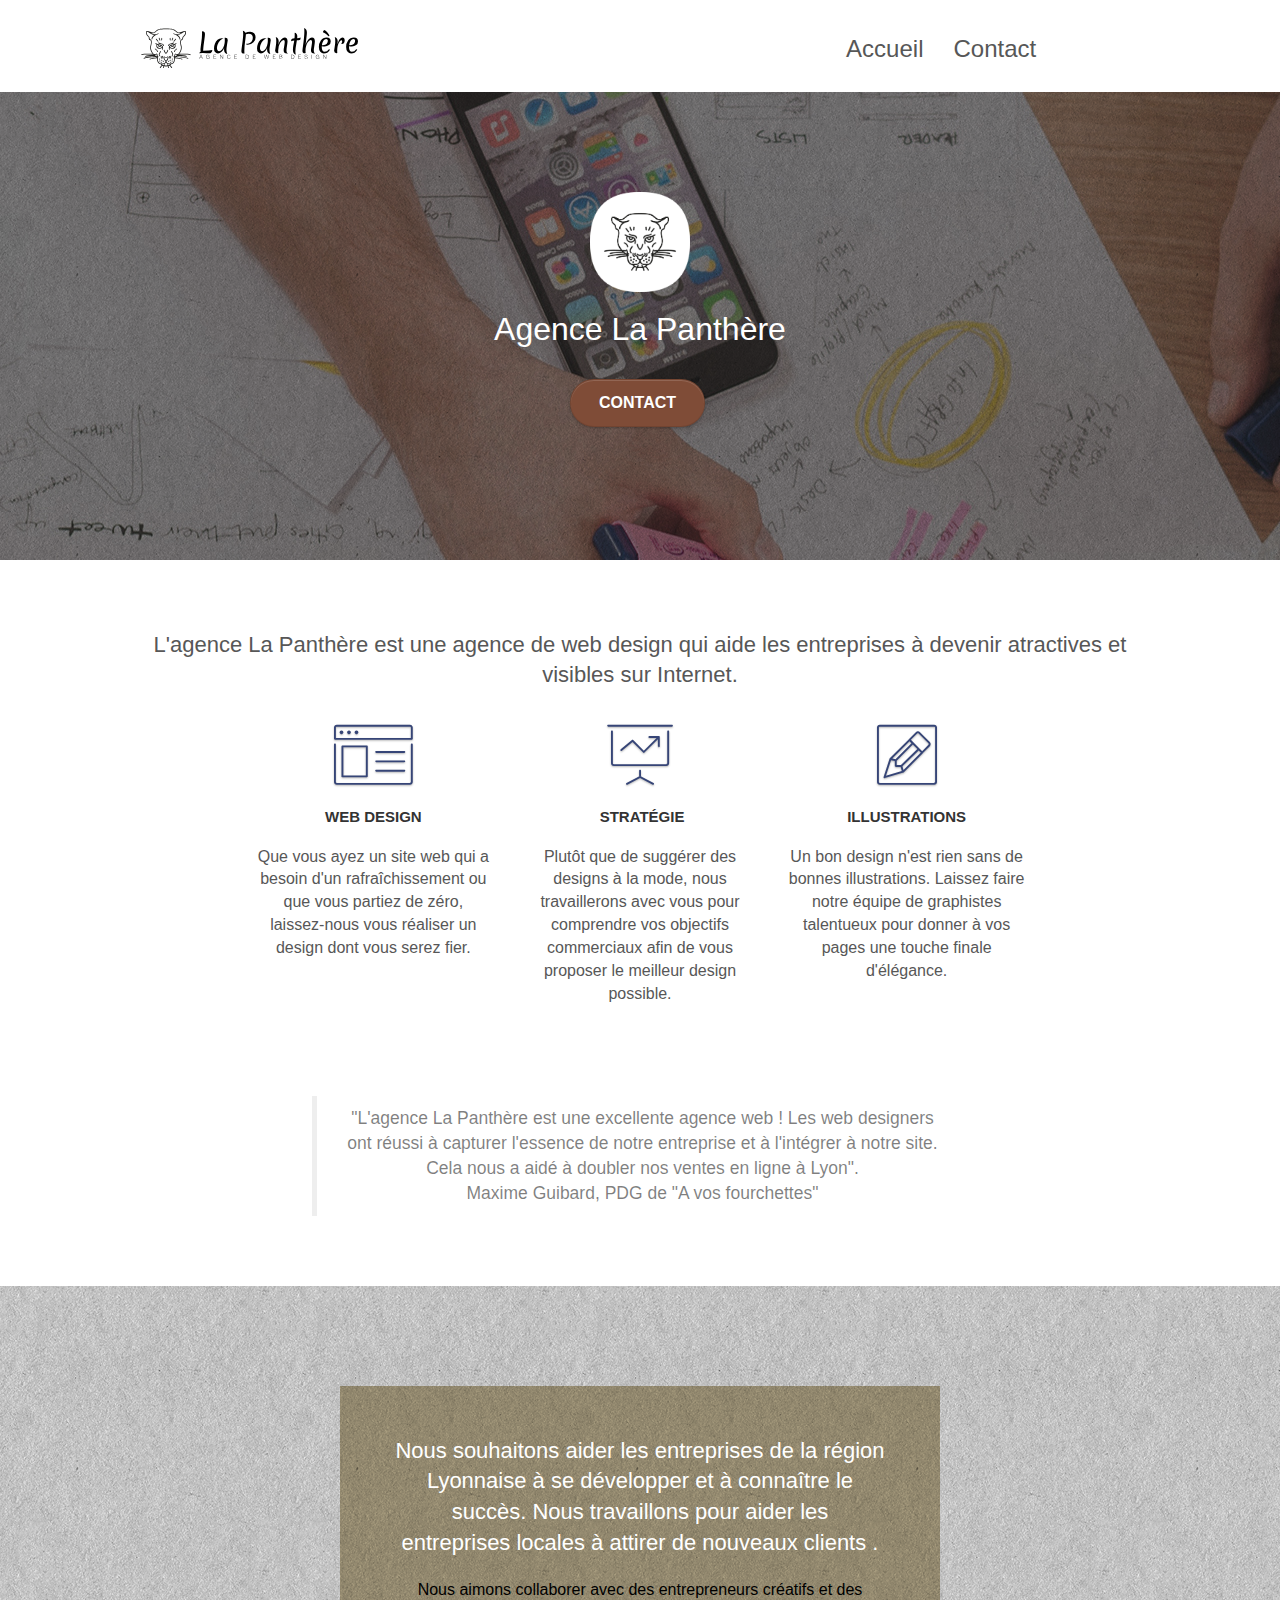
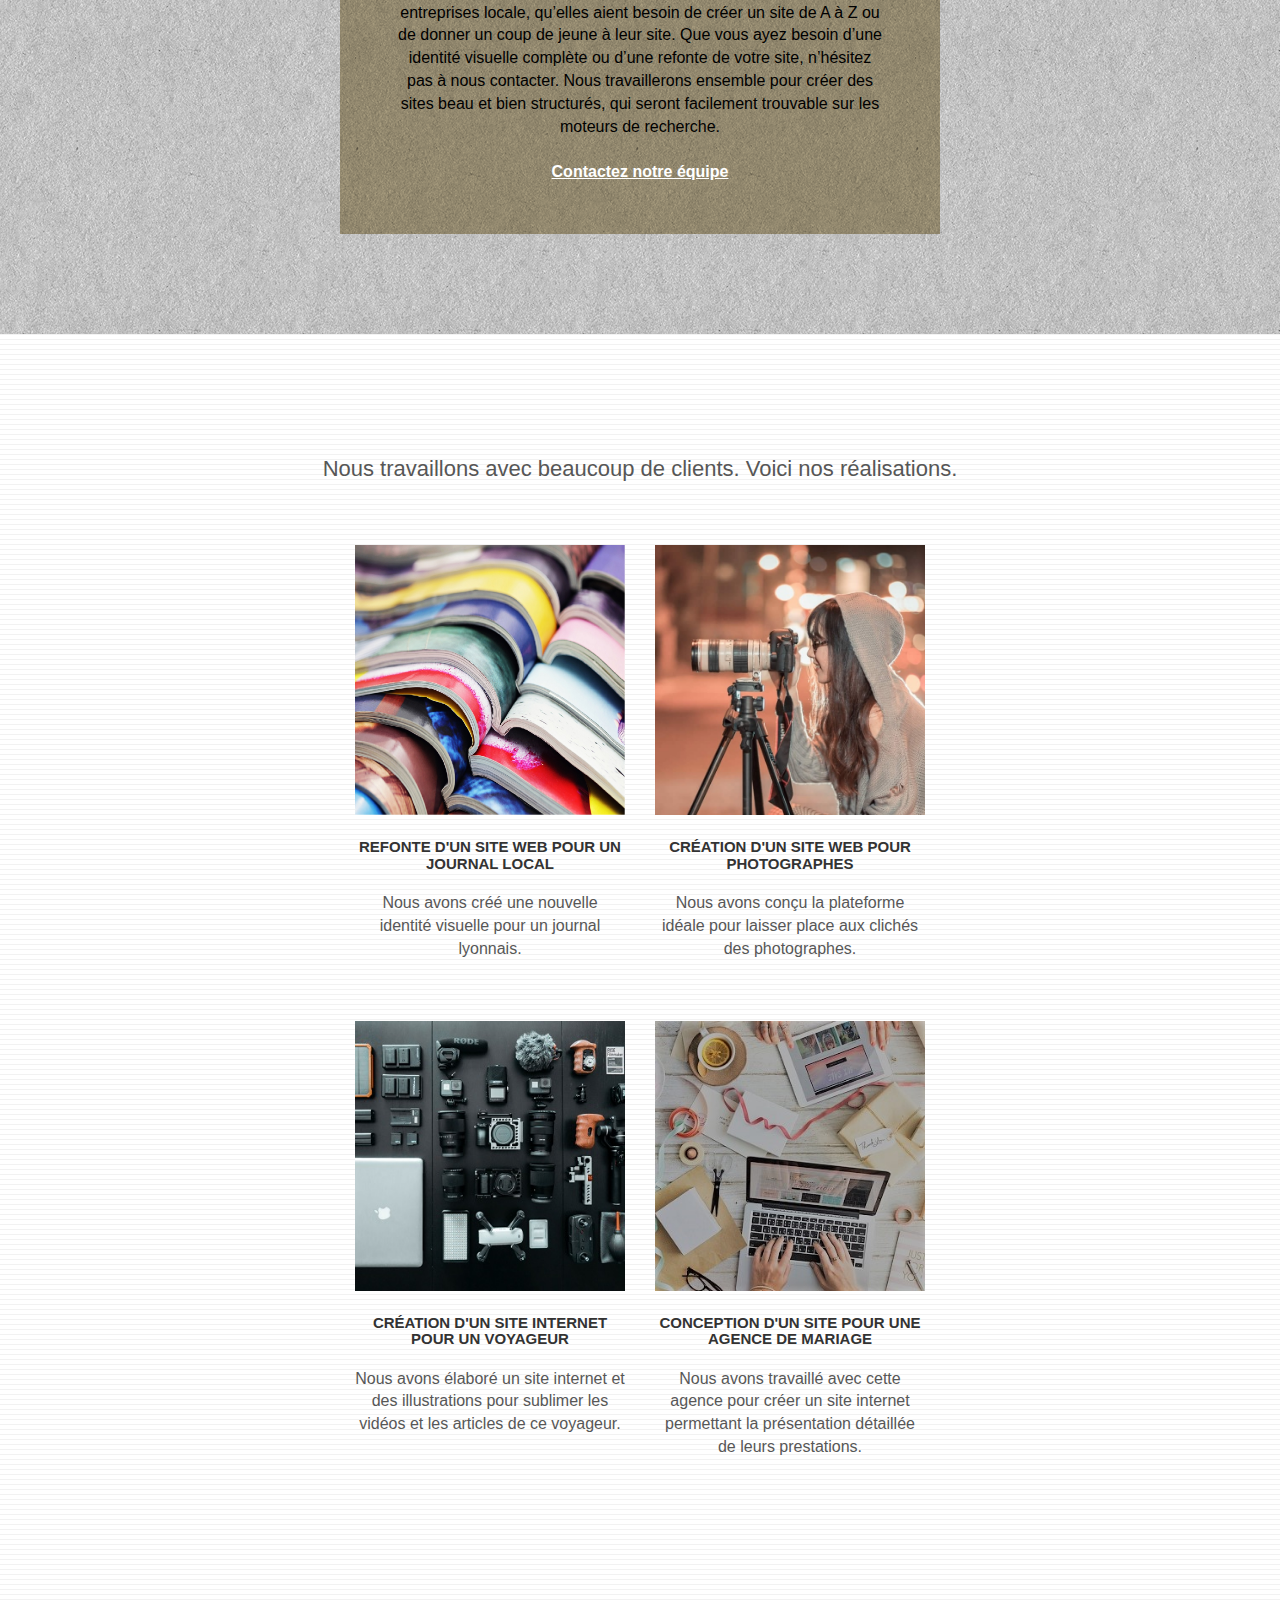
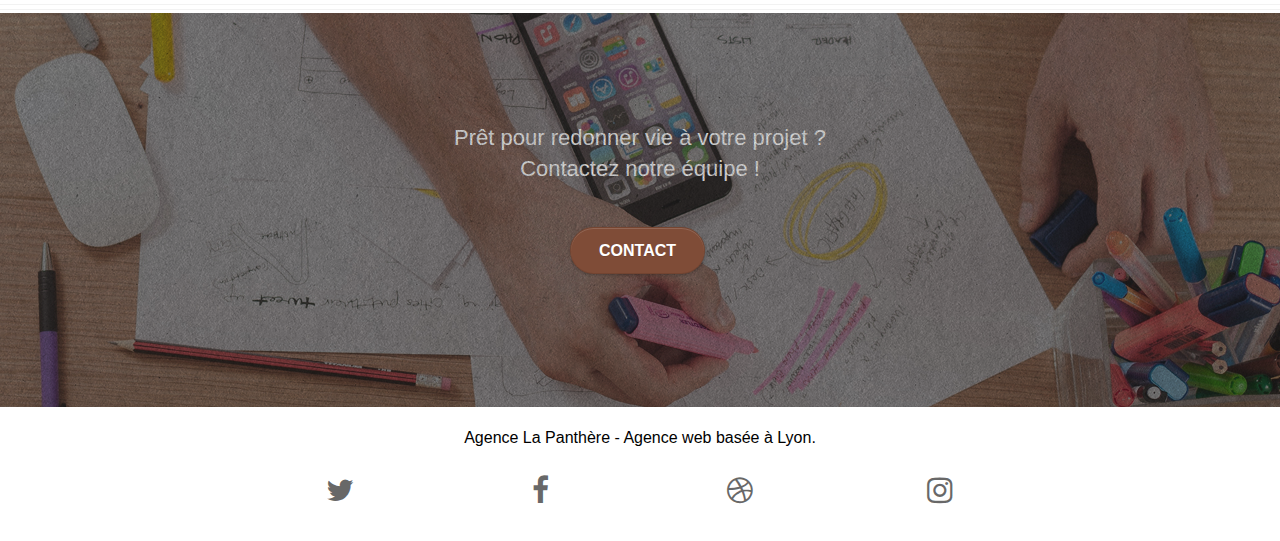
==== commit 310dcde5: "Correctifs suite à la soutenance" ====
--- a/index.html
+++ b/index.html
@@ -1,9 +1,9 @@
 <!doctype html>
-<html lang="Default">
+<html lang="fr">
 <head>
     <meta charset="utf-8">
     <meta name="keywords" content="seo, google, site web, site internet, agence design paris, agence design, agence design,agence design,agence design,agence design,agence design,agence design,agence design,agence design">
-    <meta name="robots" content="index"/>
+    <meta name="robots" content="index">
     <meta name="viewport" content="width=device-width, initial-scale=1.0, viewport-fit=cover">
     <link rel="shortcut icon" type="image/png" href="favicon.jpg">
     
@@ -23,233 +23,265 @@
 	<meta name="description" content="Vous souhaitez créer et optimiser votre site internet ? Notre agence de webdesign lyonnaise vous accompagne dans la création de votre site, du design au référencement en passant par l'identité visuelle.">
     
 <!-- Analytics -->
- 
 <!-- Analytics END -->
     
 </head>
 <body>
 <!-- Principal conteneur -->
-<div class="page-container">
-    
-<!-- bloc-0 -->
-<div class="bloc bgc-white l-bloc " id="bloc-0">
-	<div class="container bloc-sm">
-
-		<nav class="navbar row">
-			<div class="navbar-header">
-				<a class="navbar-brand" href="index.html"><img src="img/agence-la-panthere-monochrome.svg" alt="Logo de l'agence La Panthère avec une tête de panthère" height="40" /></a>
-				<button id="nav-toggle" type="button" class="ui-navbar-toggle navbar-toggle" data-toggle="collapse" data-target=".navbar-1">
-					<span class="sr-only">Toggle navigation</span><span class="icon-bar"></span><span class="icon-bar"></span><span class="icon-bar"></span>
-				</button>
-			</div>
-			<div class="collapse navbar-collapse navbar-1 special-dropdown-nav">
-				<ul class="site-navigation nav navbar-nav">
-					<li>
-						<a href="contact.html">Contact</a>
-					</li>
-				</ul>
-			</div>
-		</nav>
+	<div class="page-container">
+	
+		<!-- bloc-0 -->
+		<div class="bloc bgc-white l-bloc " id="bloc-0">
+			<div class="container bloc-sm">
+	
+				<nav class="navbar row">
+					<div class="navbar-header">
+						<a class="navbar-brand" href="index.html"><img src="img/agence-la-panthere-monochrome.svg"
+								alt="Logo de l'agence La Panthère avec une tête de panthère" height="40"></a>
+						<button id="nav-toggle" type="button" class="ui-navbar-toggle navbar-toggle" data-toggle="collapse"
+							data-target=".navbar-1">
+							<span class="sr-only">Toggle navigation</span><span class="icon-bar"></span><span
+								class="icon-bar"></span><span class="icon-bar"></span>
+						</button>
+					</div>
+					<div class="collapse navbar-collapse navbar-1 special-dropdown-nav">
+						<ul class="site-navigation nav navbar-nav">
+							<li class="menu_position">
+								<a href="index.html">Accueil</a>
+								<a href="contact.html">Contact</a>
+							</li>
+						</ul>
+					</div>
+				</nav>
+			</div>
+		</div>
+		<!-- bloc-0 END -->
+	
+		<!-- bloc-1-presentation -->
+		<div class="bloc bgc-dark-slate-blue bg-banniere d-bloc bg-t-edge bloc-bg-texture texture-paper b-parallax"
+			id="bloc-1-hero">
+			<div class="container bloc-lg">
+				<div class="row tight-width-whitespace">
+					<div class="col-sm-12">
+						<img src="img/logo.png" class="center-block image-resize-mode" width="100"
+							alt="Logo de l'agence La Panthère avec une tête de panthère">
+						<h1 class="text-center hero-bloc-text tc-white ">
+							Agence La Panthère
+						</h1>
+						<div class="text-center">
+							<a href="contact.html" class="btn btn-lg btn-clean btn-rd cta-hero btn-atomic-tangerine"
+								id="cta-hero">Contact</a>
+						</div>
+					</div>
+				</div>
+			</div>
+		</div>
+		<!-- bloc-1-presentation END -->
+	
+		<!-- bloc-2-services -->
+		<div class="bloc bgc-white l-bloc" id="bloc-2-services">
+			<div class="container bloc-md">
+				<div class="row">
+					<div class="col-sm-12 text-center">
+						<h2> L'agence La Panthère est une agence de web design qui aide les entreprises à devenir atractives
+							et visibles sur Internet.</h2>
+					</div>
+				</div>
+				<div class="row voffset-lg med-width-whitespace">
+					<div class="col-sm-4">
+						<div class="text-center">
+							<span class="et-icon-browser sm-shadow icon-dark-slate-blue icons icon-lg"></span>
+						</div>
+						<h3 class="mg-md text-center">
+							Web design
+						</h3>
+						<p class="text-center ">
+							Que vous ayez un site web qui a besoin d'un rafraîchissement ou que vous partiez de zéro,
+							laissez-nous vous réaliser un design dont vous serez fier.
+						</p>
+					</div>
+					<div class="col-sm-4">
+						<div class="text-center">
+							<span class="et-icon-presentation sm-shadow icon-dark-slate-blue icons icon-lg"></span>
+						</div>
+						<h3 class="mg-md text-center">
+							&nbsp;Stratégie
+						</h3>
+						<p class="text-center ">
+							Plutôt que de suggérer des designs à la mode, nous travaillerons avec vous pour comprendre vos
+							objectifs commerciaux afin de vous proposer le meilleur design possible.<br>
+						</p>
+					</div>
+					<div class="col-sm-4">
+						<div class="text-center">
+							<span class="et-icon-edit sm-shadow icon-dark-slate-blue icons icon-lg"></span>
+						</div>
+						<h3 class="mg-md text-center">
+							Illustrations
+						</h3>
+						<p class="text-center ">
+							Un bon design n'est rien sans de bonnes illustrations. Laissez faire notre équipe de graphistes
+							talentueux pour donner à vos pages une touche finale d'élégance.
+						</p>
+					</div>
+				</div>
+				<div class="row voffset-lg voffset">
+					<div class="col-xs-12 col-md-8 col-md-offset-2 text-center">
+						<blockquote> "L'agence La Panthère est une excellente agence web ! Les web designers ont réussi à capturer
+							l'essence de notre entreprise et à l'intégrer à notre site. Cela nous a aidé à doubler nos
+							ventes en ligne à Lyon".<br>
+							Maxime Guibard, PDG de "A vos fourchettes"
+						</blockquote>
+					</div>
+				</div>
+			</div>
+		</div>
+		<!-- bloc-2-services END -->
+	
+		<!-- bloc-3-what-i-do -->
+		<div class="bloc tc-white bgc-atomic-tangerine bg-presentation d-bloc bloc-bg-texture texture-paper b-parallax"
+			id="bloc-3-what-i-do">
+			<div class="container bloc-lg">
+				<div class="row tight-width-whitespace black-background">
+					<div class="col-sm-12">
+						<h2 class="mg-md text-center tc-white">
+							Nous souhaitons aider les entreprises de la région Lyonnaise à se développer et à connaître le
+							succès. Nous travaillons pour aider les entreprises locales à attirer de nouveaux clients .<br>
+						</h2>
+						<p class="text-center white">
+							Nous aimons collaborer avec des entrepreneurs créatifs et des entreprises locale, qu’elles aient
+							besoin de créer un site de A à Z ou de donner un coup de jeune à leur site. Que vous ayez besoin
+							d’une identité visuelle complète ou d’une refonte de votre site, n’hésitez pas à nous contacter.
+							Nous travaillerons ensemble pour créer des sites beau et bien structurés, qui seront facilement
+							trouvable sur les moteurs de recherche. <br><br><a class="ltc-white bold-link"
+								href="contact.html">Contactez notre équipe</a><br>
+						</p>
+					</div>
+				</div>
+			</div>
+		</div>
+		<!-- bloc-3-what-i-do END -->
+	
+		<!-- bloc-4-portfolio -->
+		<div class="bloc bgc-white bg-lines-h2-bg bg-repeat l-bloc" id="bloc-4-portfolio">
+			<div class="container bloc-lg">
+				<div class="row">
+					<div class="col-sm-12 text-center">
+						<h2> Nous travaillons avec beaucoup de clients. Voici nos réalisations.</h2>
+					</div>
+				</div>
+				<div class="row tight-width-whitespace portfolio-row">
+					<div class="col-sm-6">
+						<a href="#" data-lightbox="img/1.jpg" data-gallery-id="gallery-1"
+							data-caption="Refonte d'un site web pour un journal local" data-frame="snapshot-lb"><img
+								src="img/1.jpg" alt="pile de livres ouverts" class="img-responsive portfolio-thumb"></a>
+						<h3 class="mg-md text-center">
+							Refonte d'un site web pour un journal local
+						</h3>
+						<p class="text-center">
+							Nous avons créé une nouvelle identité visuelle pour un journal lyonnais.
+						</p>
+					</div>
+					<div class="col-sm-6">
+						<a href="#" data-lightbox="img/2.jpg" data-gallery-id="gallery-1"
+							data-caption="Création d'un site web pour photographes" data-frame="snapshot-lb"><img
+								src="img/2.jpg" class="img-responsive portfolio-thumb"
+								alt="Femme photographe qui regarde dans l'objectif d'un appareil photo"></a>
+						<h3 class="mg-md text-center">
+							Création d'un site web pour photographes
+						</h3>
+						<p class="text-center">
+							Nous avons conçu la plateforme idéale pour laisser place aux clichés des photographes.
+						</p>
+					</div>
+				</div>
+				<div class="row tight-width-whitespace portfolio-row">
+					<div class="col-sm-6">
+						<a href="#" data-lightbox="img/3.bmp" data-gallery-id="gallery-1"
+							data-caption="Création d'un site internet pour un voyageur" data-frame="snapshot-lb"><img
+								src="img/3.bmp" class="img-responsive portfolio-thumb"
+								alt="Multitude d'appareils utiles à la réalisation de photo et de vidéos."></a>
+						<h3 class="mg-md text-center">
+							Création d'un site internet pour un voyageur
+						</h3>
+						<p class="text-center">
+							Nous avons élaboré un site internet et des illustrations pour sublimer les vidéos et les
+							articles de ce voyageur.
+						</p>
+					</div>
+					<div class="col-sm-6">
+						<a href="#" data-lightbox="img/4.bmp" data-gallery-id="gallery-1"
+							data-caption="Conception d'un site pour une agence de mariage" data-frame="snapshot-lb"><img
+								src="img/4.bmp" class="img-responsive portfolio-thumb"
+								alt="Table de bureau vue de haut avec deux ordinateurs et de la papeterie"></a>
+						<h3 class="mg-md text-center">
+							Conception d'un site pour une agence de mariage
+						</h3>
+						<p class="text-center">
+							Nous avons travaillé avec cette agence pour créer un site internet permettant la présentation
+							détaillée de leurs prestations.
+						</p>
+					</div>
+				</div>
+			</div>
+		</div>
+		<!-- bloc-4-portfolio END -->
+	
+		<!-- bloc-5-cta -->
+		<div class="bloc bgc-dark-slate-blue bg-banniere d-bloc bloc-bg-texture texture-paper" id="bloc-5-cta">
+			<div class="container bloc-lg">
+				<div class="row">
+					<h2 class="mg-md text-center tc-white">
+						Prêt pour redonner vie à votre projet ?<br>Contactez notre équipe !
+					</h2>
+					<div class="col-sm-12 text-center">
+						<a href="contact.html" class="btn btn-atomic-tangerine btn-clean btn-rd btn-lg cta-hero">Contact</a>
+					</div>
+				</div>
+			</div>
+		</div>
+		<!-- bloc-5-cta END -->
+	
+		<!-- Footer - bloc-8 -->
+		<div class="bloc bgc-atomic-tangerine d-bloc" id="bloc-8">
+			<div class="container bloc-sm">
+				<div class="row">
+					<div class="col-sm-12">
+						<p class="text-center white">
+							Agence La Panthère - Agence web basée à Lyon.<br>
+						</p>
+						<div class="row row-no-gutters social">
+							<div class="col-media">
+								<div class="col-sm-3">
+									<div class="text-center">
+										<a class="social" href="index.html"><span class="fa fa-twitter icon-md"></span></a>
+									</div>
+								</div>
+								<div class="col-sm-3">
+									<div class="text-center">
+										<a class="social" href="index.html"><span class="fa fa-facebook icon-md"></span></a>
+									</div>
+								</div>
+								<div class="col-sm-3">
+									<div class="text-center">
+										<a class="social" href="index.html"><span class="fa fa-dribbble icon-md"></span></a>
+									</div>
+								</div>
+								<div class="col-sm-3">
+									<div class="text-center">
+										<a class="social" href="index.html"><span
+												class="fa fa-instagram icon-md"></span></a>
+									</div>
+								</div>
+							</div>
+						</div>
+					</div>
+				</div>
+			</div>
+			<!-- Footer - bloc-8 END -->
+	
+		</div>
+		<!-- Principal conteneur END -->
 	</div>
-</div>
-<!-- bloc-0 END -->
-
-<!-- bloc-1-presentation -->
-<div class="bloc bgc-dark-slate-blue bg-banniere d-bloc bg-t-edge bloc-bg-texture texture-paper b-parallax" id="bloc-1-hero">
-	<div class="container bloc-lg">
-		<div class="row tight-width-whitespace">
-			<div class="col-sm-12">
-				<img src="img/logo.png" class="center-block image-resize-mode" width="100" alt="Logo de l'agence La Panthère avec une tête de panthère" />
-				<h1 class="text-center hero-bloc-text tc-white ">
-					Agence La Panthère
-				</h1>
-				<div class="text-center">
-					<a href="contact.html" class="btn btn-lg btn-clean btn-rd cta-hero btn-atomic-tangerine" id="cta-hero">Contact</a>
-				</div>
-			</div>
-		</div>
-	</div>
-</div>
-<!-- bloc-1-presentation END -->
-
-<!-- bloc-2-services -->
-<div class="bloc bgc-white l-bloc" id="bloc-2-services">
-	<div class="container bloc-md">
-		<div class="row">
-			<div class="col-sm-12 text-center">
-				<h2> L'agence La Panthère est une agence de web design qui aide les entreprises à devenir atractives et visibles sur Internet.</h2>
-			</div>
-		</div>
-		<div class="row voffset-lg med-width-whitespace">
-			<div class="col-sm-4">
-				<div class="text-center">
-					<span class="et-icon-browser sm-shadow icon-dark-slate-blue icons icon-lg"></span>
-				</div>
-				<h3 class="mg-md text-center">
-					Web design
-				</h3>
-				<p class="text-center ">
-					Que vous ayez un site web qui a besoin d'un rafraîchissement ou que vous partiez de zéro, laissez-nous vous réaliser un design dont vous serez fier.
-				</p>
-			</div>
-			<div class="col-sm-4">
-				<div class="text-center">
-					<span class="et-icon-presentation sm-shadow icon-dark-slate-blue icons icon-lg"></span>
-				</div>
-				<h3 class="mg-md text-center">
-					&nbsp;Stratégie
-				</h3>
-				<p class="text-center ">
-					Plutôt que de suggérer des designs à la mode, nous travaillerons avec vous pour comprendre vos objectifs commerciaux afin de vous proposer le meilleur design possible.<br>
-				</p>
-			</div>
-			<div class="col-sm-4">
-				<div class="text-center">
-					<span class="et-icon-edit sm-shadow icon-dark-slate-blue icons icon-lg"></span>
-				</div>
-				<h3 class="mg-md text-center">
-					Illustrations
-				</h3>
-				<p class="text-center ">
-					Un bon design n'est rien sans de bonnes illustrations. Laissez faire notre équipe de graphistes talentueux pour donner à vos pages une touche finale d'élégance.
-				</p>
-			</div>
-		</div>
-		<div class="row voffset-lg voffset">
-			<div class="col-xs-12 col-md-8 col-md-offset-2 text-center">
-				<h2> "L'agence La Panthère est une excellente agence web ! Les web designers ont réussi à capturer l'eesence de notre entreprise et à l'intégrer à notre site. Cela nous a aidé à doubler nos ventes en ligne à Lyon.</br>
-					Maxime Guibard, PDG de A vos fourchettes"
-				</h2>
-			</div>
-		</div>
-	</div>
-</div>
-<!-- bloc-2-services END -->
-
-<!-- bloc-3-what-i-do -->
-<div class="bloc tc-white bgc-atomic-tangerine bg-presentation d-bloc bloc-bg-texture texture-paper b-parallax" id="bloc-3-what-i-do">
-	<div class="container bloc-lg">
-		<div class="row tight-width-whitespace black-background">
-			<div class="col-sm-12">
-				<h2 class="mg-md text-center tc-white">
-					Nous souhaitons aider les entreprises de la région Lyonnaise à se développer et à connaître le succès. Nous travaillons pour aider les entreprises locales à attirer de nouveaux clients .<br>
-				</h2>
-				<p class="text-center white">
-					Nous aimons collaborer avec des entrepreneurs créatifs et des entreprises locale, qu’elles aient besoin de créer un site de A à Z ou de donner un coup de jeune à leur site. Que vous ayez besoin d’une identité visuelle complète ou d’une refonte de votre site, n’hésitez pas à nous contacter. Nous travaillerons ensemble pour créer des sites beau et bien structurés, qui seront facilement trouvable sur les moteurs de recherche. <br><br><a class="ltc-white bold-link" href="contact.html">Contactez notre équipe</a><br>
-				</p>
-			</div>
-		</div>
-	</div>
-</div>
-<!-- bloc-3-what-i-do END -->
-
-<!-- bloc-4-portfolio -->
-<div class="bloc bgc-white bg-lines-h2-bg bg-repeat l-bloc" id="bloc-4-portfolio">
-	<div class="container bloc-lg">
-		<div class="row">
-			<div class="col-sm-12 text-center">
-				<h2> Nous travaillons avec beaucoup de clients. Voici nos réalisations.</h2>
-			</div>
-		</div>
-		<div class="row tight-width-whitespace portfolio-row">
-			<div class="col-sm-6">
-				<a href="#" data-lightbox="img/1.jpg" data-gallery-id="gallery-1" data-caption="Refonte d'un site web pour un journal local" data-frame="snapshot-lb"><img src="img/1.jpg" alt="pile de livres ouverts" class="img-responsive portfolio-thumb" /></a>
-				<h3 class="mg-md text-center">
-					Refonte d'un site web pour un journal local
-				</h3>
-				<p class="text-center">
-					Nous avons créé une nouvelle identité visuelle pour un journal lyonnais.
-				</p>
-			</div>
-			<div class="col-sm-6">
-				<a href="#" data-lightbox="img/2.jpg" data-gallery-id="gallery-1" data-caption="Création d'un site web pour photographes" data-frame="snapshot-lb"><img src="img/2.jpg" class="img-responsive portfolio-thumb" alt="Femme photographe qui regarde dans l'objectif d'un appareil photo" /></a>
-				<h3 class="mg-md text-center">
-					Création d'un site web pour photographes
-				</h3>
-				<p class="text-center">
-					Nous avons conçu la plateforme idéale pour laisser place aux clichés des photographes.
-				</p>
-			</div>
-		</div>
-		<div class="row tight-width-whitespace portfolio-row">
-			<div class="col-sm-6">
-				<a href="#" data-lightbox="img/3.bmp" data-gallery-id="gallery-1" data-caption="Création d'un site internet pour un voyageur" data-frame="snapshot-lb"><img src="img/3.bmp" class="img-responsive portfolio-thumb" alt="Multitude d'appareils utiles à la réalisation de photo et de vidéos."/></a>
-				<h3 class="mg-md text-center">
-					Création d'un site internet pour un voyageur
-				</h3>
-				<p class="text-center">
-					Nous avons élaboré un site internet et des illustrations pour sublimer les vidéos et les articles de ce voyageur.
-				</p>
-			</div>
-			<div class="col-sm-6">
-				<a href="#" data-lightbox="img/4.bmp" data-gallery-id="gallery-1" data-caption="Conception d'un site pour une agence de mariage" data-frame="snapshot-lb"><img src="img/4.bmp" class="img-responsive portfolio-thumb" alt="Table de bureau vue de haut avec deux ordinateurs et de la papeterie" /></a>
-				<h3 class="mg-md text-center">
-					Conception d'un site pour une agence de mariage
-				</h3>
-				<p class="text-center">
-					Nous avons travaillé avec cette agence pour créer un site internet permettant la présentation détaillée de leurs prestations.
-				</p>
-			</div>
-		</div>
-	</div>
-</div>
-<!-- bloc-4-portfolio END -->
-
-<!-- bloc-5-cta -->
-<div class="bloc bgc-dark-slate-blue bg-banniere d-bloc bloc-bg-texture texture-paper" id="bloc-5-cta">
-	<div class="container bloc-lg">
-		<div class="row">
-			<h2 class="mg-md text-center tc-white">
-				Prêt pour redonner vie à votre projet ?<br>Contactez notre équipe !
-			</h2>
-			<div class="col-sm-12 text-center">
-				<a href="contact.html" class="btn btn-atomic-tangerine btn-clean btn-rd btn-lg cta-hero">Contact</a>
-			</div>
-		</div>
-	</div>
-</div>
-<!-- bloc-5-cta END -->
-
-<!-- Footer - bloc-8 -->
-<div class="bloc bgc-atomic-tangerine d-bloc" id="bloc-8">
-	<div class="container bloc-sm">
-		<div class="row">
-			<div class="col-sm-12">
-				<p class="text-center white">
-					Agence La Panthère - Agence web basée à Lyon.<br>
-				</p>
-				<div class="row row-no-gutters social">
-				<div class="col-media">
-					<div class="col-sm-3">
-						<div class="text-center">
-							<a class="social" href="index.html"><span class="fa fa-twitter icon-md"></span></a>
-						</div>
-					</div>
-					<div class="col-sm-3">
-						<div class="text-center">
-							<a class="social" href="index.html"><span class="fa fa-facebook icon-md"></span></a>
-						</div>
-					</div>
-					<div class="col-sm-3">
-						<div class="text-center">
-							<a class="social" href="index.html"><span class="fa fa-dribbble icon-md"></span></a>
-						</div>
-					</div>
-					<div class="col-sm-3">
-						<div class="text-center">
-							<a class="social" href="index.html"><span class="fa fa-instagram icon-md"></span></a>
-						</div>
-					</div>
-				</div>
-			</div>
-		</div>
-	</div>
-</div>
-<!-- Footer - bloc-8 END -->
-
-</div>
-<!-- Principal conteneur END -->
-    
-
 </body>
 </html>
--- a/style.css
+++ b/style.css
@@ -21,7 +21,7 @@
 
 a:focus {
     color: black;
-  }
+}
 
 #page-loading-blocs-notifaction {
     position: fixed;
@@ -47,6 +47,10 @@
 .bloc .container {
     padding-left: 0;
     padding-right: 0;
+}
+
+.menu_position{
+    display:flex;
 }
 
 .bloc-lg {
@@ -379,7 +383,7 @@
     .site-navigation {
         position: absolute;
         top: 50%;
-        right: 70px;
+        right: 10%;
         transform: translate(0, -50%);
         -webkit-transform: translateY(-50%);
     }
@@ -880,13 +884,13 @@
     }
 }
 
-@media only screen and (min-device-width: 768px) and (max-device-width: 1024px) and (orientation: landscape) {
+@media only screen and (min-width: 768px) and (max-width: 1024px) and (orientation: landscape) {
     .b-parallax {
         background-attachment: scroll;
     }
 }
 
-@media only screen and (min-device-width: 1024px) and (max-device-width: 1366px) and (-webkit-min-device-pixel-ratio: 1.5) {
+@media only screen and (min-width: 1024px) and (max-width: 1366px) and (-webkit-min-device-pixel-ratio: 1.5) {
     .b-parallax {
         background-attachment: scroll;
     }
@@ -904,21 +908,26 @@
         overflow-x: hidden;
         position: relative;
     }
+  /*  
     .bloc {
         padding-left: constant(safe-area-inset-left);
         padding-right: constant(safe-area-inset-right);
     }
+*/
     .bloc-group,
     .bloc-group .bloc {
         display: block;
         width: 100%;
     }
+  /*
     .bloc-fill-screen .fill-bloc-top-edge,
     .bloc-fill-screen .fill-bloc-bottom-edge {
         padding: 0 20px;
         padding-left: constant(safe-area-inset-left);
         padding-right: constant(safe-area-inset-right);
     }
+}
+*/
 }
 
 @media (max-width: 767px) {
